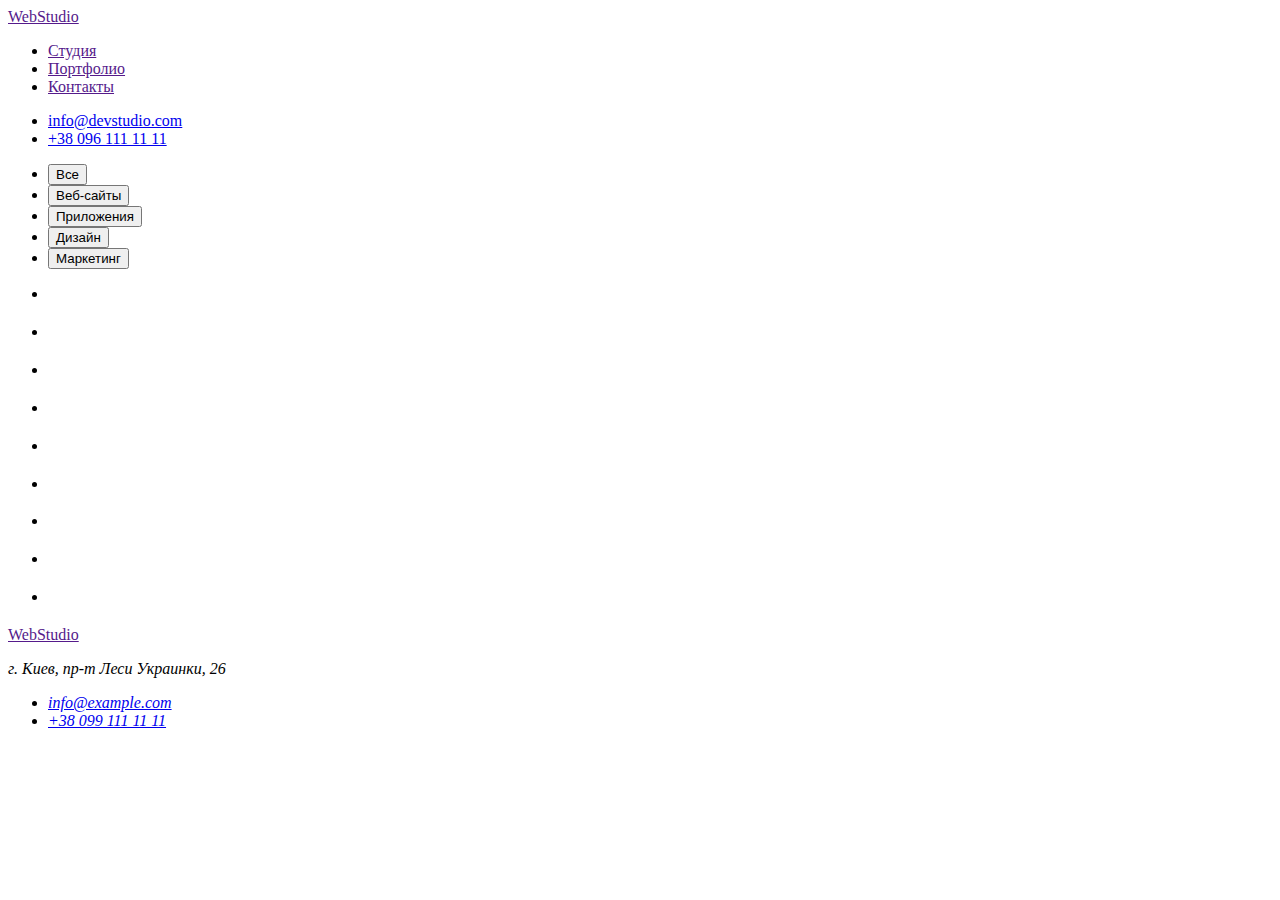
==== portfolio.html @ c5f67aaf "Create css, portfolio.html, adding classes" ====
<!DOCTYPE html>
<html lang="en">
  <head>
    <meta charset="UTF-8" />
    <meta http-equiv="X-UA-Compatible" content="IE=edge" />
    <meta name="viewport" content="width=device-width, initial-scale=1.0" />
    <title>Document</title>
    <link rel="stylesheet" href="./css/styles.css" />
  </head>
  <body>
    <!--Шапка страницы-->
    <header class="header">
      <!--Навигация-->
      <nav class="header-nav">
        <a href="" class="logo">WebStudio</a>
        <ul class="header-list">
          <li class="header-item">
            <a class="header-link" href="">Студия</a>
          </li>
          <li class="header-item">
            <a class="header-link" href="">Портфолио</a>
          </li>
          <li class="header-item">
            <a class="header-link" href="">Контакты</a>
          </li>
        </ul>
      </nav>
      <!--Контакты-->
      <ul class="contact-list">
        <li class="contact-item">
          <a class="contact-link" href="mailto:info@devstudio.com">info@devstudio.com</a>
        </li>
        <li class="contact-item">
          <a class="contact-link" href="tel:+380961111111">+38 096 111 11 11</a>
        </li>
      </ul>
    </header>
    <!-- Главный контент -->
    <main>
      <h1 hidden>Портфолио</h1>
      <section class="portfolio">
        <!-- Фильтры -->
        <ul class="filter-list">
          <li class="filter-item">
            <button class="btn" type="button">Все</button>
          </li>
          <li class="filter-item">
            <button class="btn" type="button">Веб-сайты</button>
          </li>
          <li class="filter-item">
            <button class="btn" type="button">Приложения</button>
          </li>
          <li class="filter-item">
            <button class="btn" type="button">Дизайн</button>
          </li>
          <li class="filter-item">
            <button class="btn" type="button">Маркетинг</button>
          </li>
        </ul>
        <!-- Портфолио -->
        <ul class="portfolio-list">
          <li class="portfolio-item">
            <a href="" class="portfolio-link">
              <img class="portfolio-img" src="" alt="" />
              <h2 class="portfolio-name"></h2>
              <p class="portfolio-text"></p>
            </a>
          </li>
          <li class="portfolio-item">
            <a href="" class="portfolio-link">
              <img class="portfolio-img" src="" alt="" />
              <h2 class="portfolio-name"></h2>
              <p class="portfolio-text"></p>
            </a>
          </li>
          <li class="portfolio-item">
            <a href="" class="portfolio-link">
              <img class="portfolio-img" src="" alt="" />
              <h2 class="portfolio-name"></h2>
              <p class="portfolio-text"></p
            ></a>
          </li>
          <li class="portfolio-item">
            <a href="" class="portfolio-link">
              <img class="portfolio-img" src="" alt="" />
              <h2></h2>
              <p class="portfolio-text"></p>
            </a>
          </li>
          <li class="portfolio-item">
            <a href="" class="portfolio-link">
              <img class="portfolio-img" src="" alt="" />
              <h2 class="portfolio-name"></h2>
              <p class="portfolio-text"></p>
            </a>
          </li>
          <li class="portfolio-item">
            <a href="" class="portfolio-link">
              <img class="portfolio-img" src="" alt="" />
              <h2 class="portfolio-name"></h2>
              <p class="portfolio-text"></p>
            </a>
          </li>
          <li class="portfolio-item">
            <a href="" class="portfolio-link">
              <img class="portfolio-img" src="" alt="" />
              <h2 class="portfolio-name"></h2>
              <p class="portfolio-text"></p>
            </a>
          </li>
          <li class="portfolio-item">
            <a href="" class="portfolio-link">
              <img class="portfolio-img" src="" alt="" />
              <h2 class="portfolio-name"></h2>
              <p class="portfolio-text"></p>
            </a>
          </li>
          <li class="portfolio-item">
            <a href="" class="portfolio-link">
              <img class="portfolio-img" src="" alt="" />
              <h2 class="portfolio-name"></h2>
              <p class="portfolio-text"></p>
            </a>
          </li>
        </ul>
      </section>
    </main>
    <!--Футер страницы-->
    <footer class="footer">
      <a class="logo" href="">WebStudio</a>
      <address class="address">
        <p class="main-address">г. Киев, пр-т Леси Украинки, 26</p>
        <ul class="address-list">
          <li class="address-item">
            <a class="address-link" href="mailto:info@example.com">info@example.com</a>
          </li>
          <li class="address-item">
            <a class="address-link" href="tel:+30991111111">+38 099 111 11 11</a>
          </li>
        </ul>
      </address>
    </footer>
  </body>
</html>
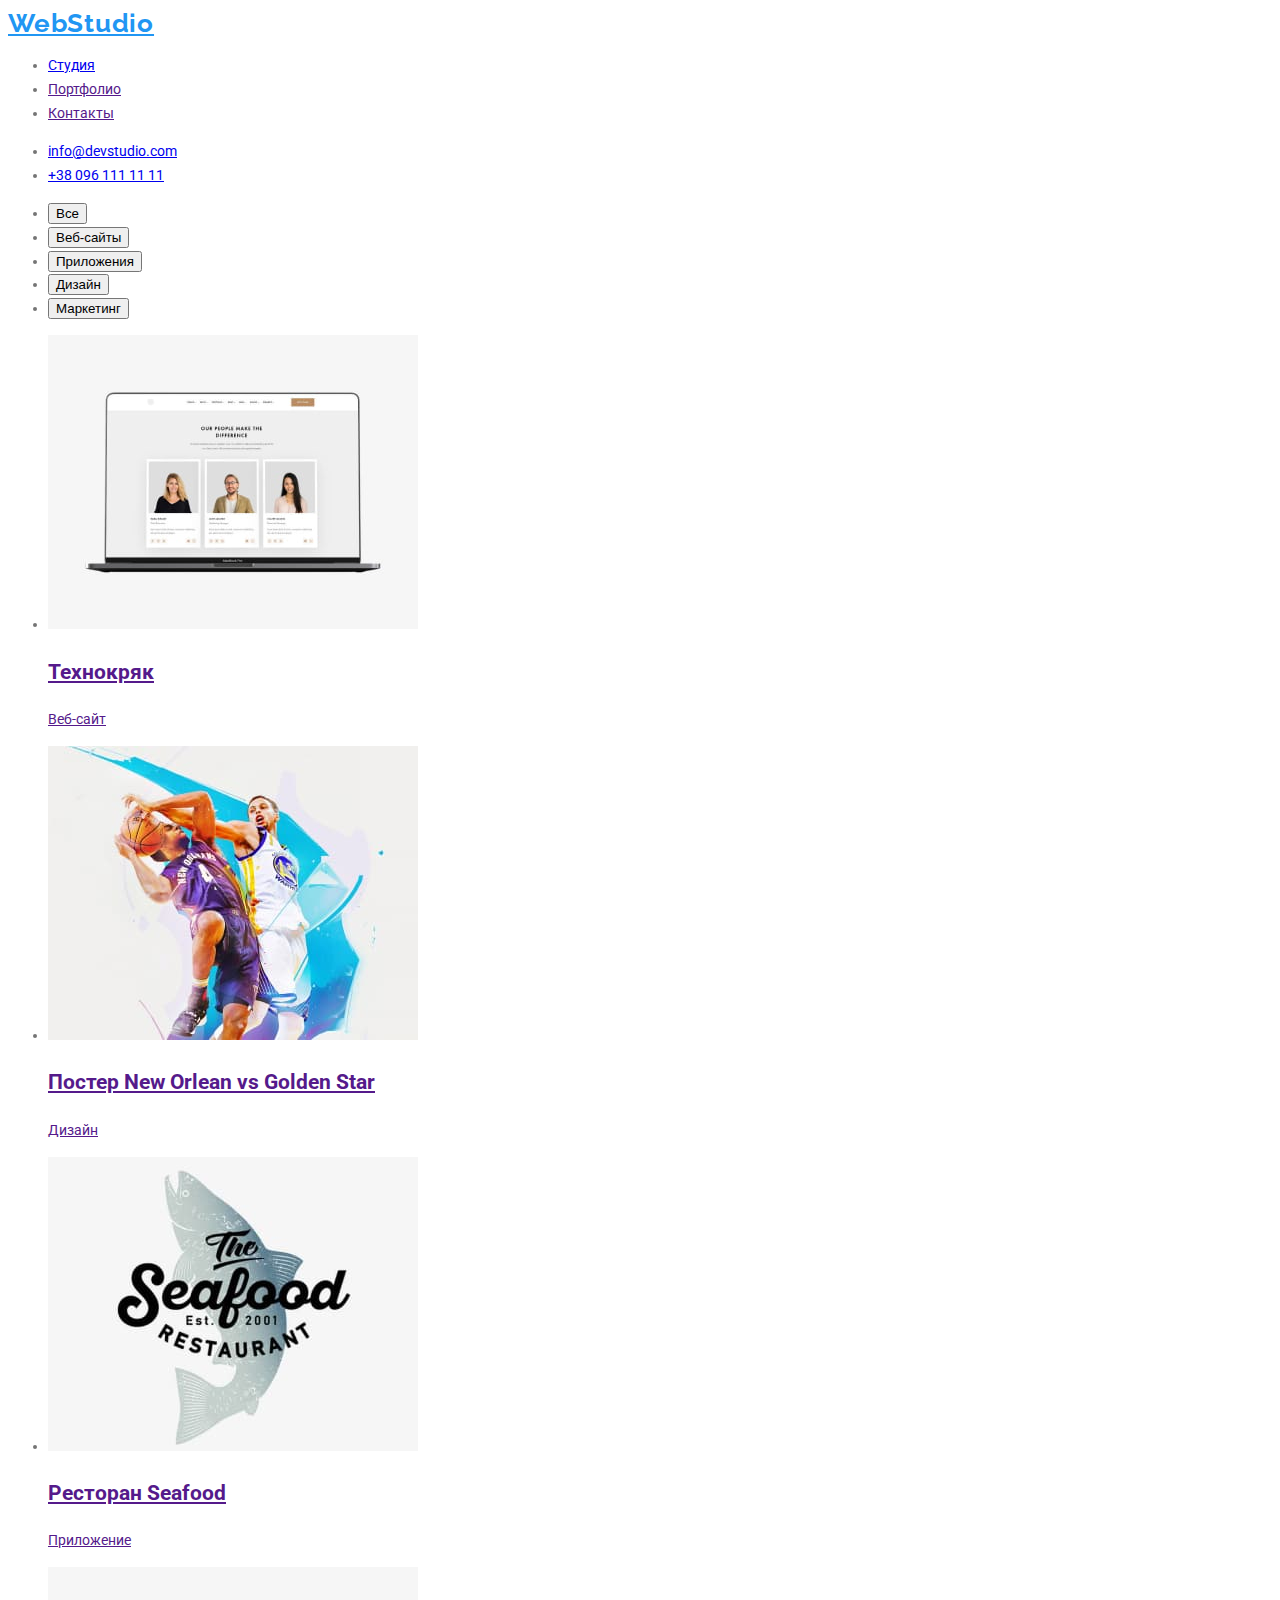
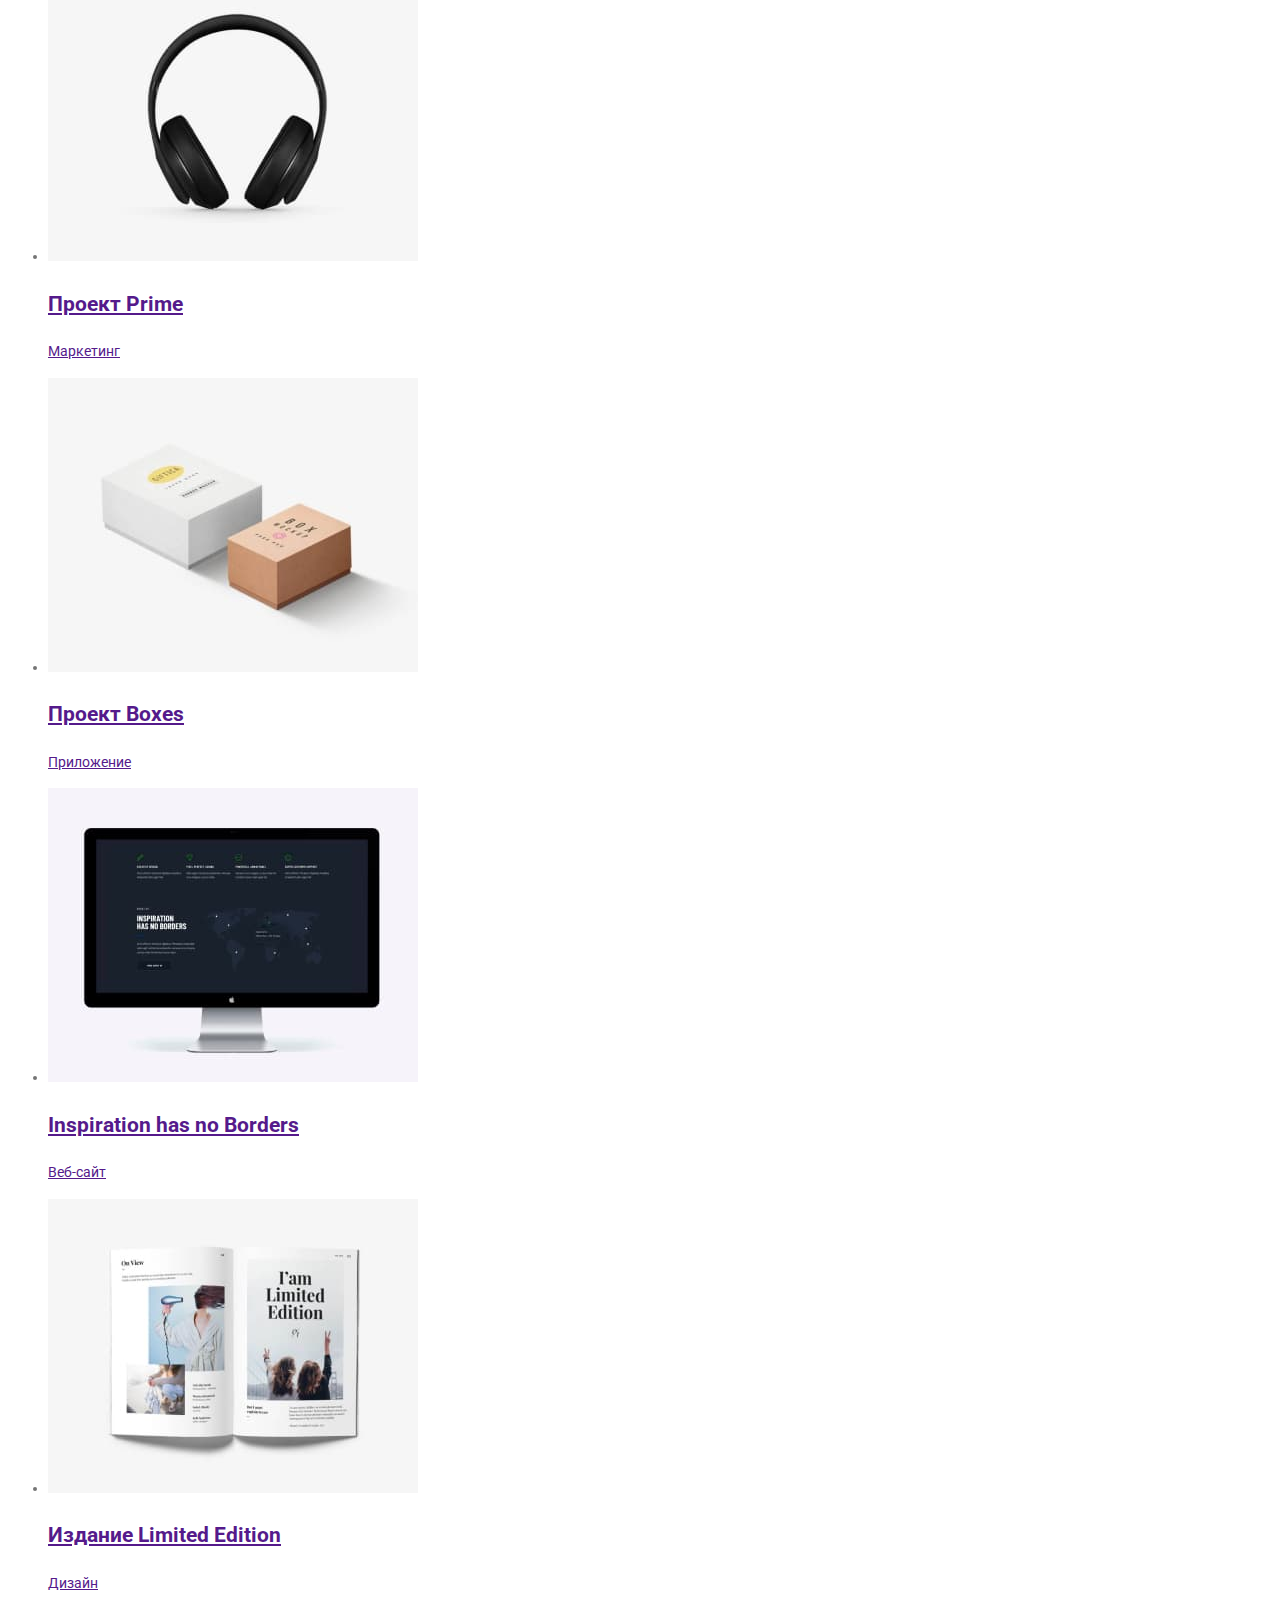
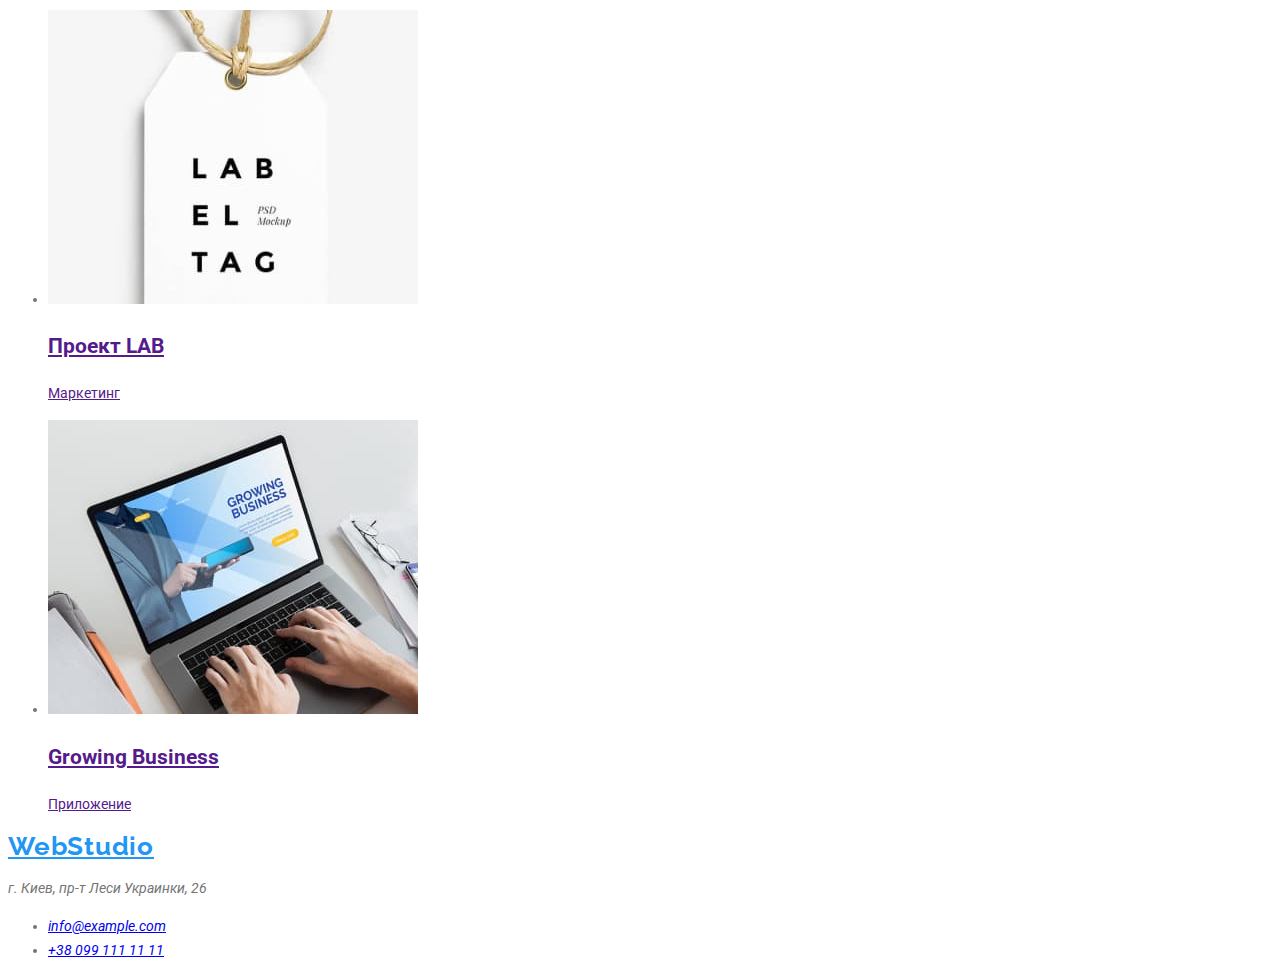
==== commit 06866fac: "Adding styles for index and portfolio" ====
--- a/portfolio.html
+++ b/portfolio.html
@@ -1,10 +1,16 @@
 <!DOCTYPE html>
-<html lang="en">
+<html lang="ru">
   <head>
     <meta charset="UTF-8" />
     <meta http-equiv="X-UA-Compatible" content="IE=edge" />
     <meta name="viewport" content="width=device-width, initial-scale=1.0" />
-    <title>Document</title>
+    <title>Portfolio</title>
+      <!-- Шрифты -->
+      <link rel="preconnect" href="https://fonts.googleapis.com">
+      <link rel="preconnect" href="https://fonts.gstatic.com" crossorigin>
+      <link href="https://fonts.googleapis.com/css2?family=Raleway:wght@700&family=Roboto:wght@400;500;700;900&display=swap"
+        rel="stylesheet">
+      <!-- Шрифты end-->
     <link rel="stylesheet" href="./css/styles.css" />
   </head>
   <body>
@@ -15,7 +21,7 @@
         <a href="" class="logo">WebStudio</a>
         <ul class="header-list">
           <li class="header-item">
-            <a class="header-link" href="">Студия</a>
+            <a class="header-link" href="./index.html">Студия</a>
           </li>
           <li class="header-item">
             <a class="header-link" href="">Портфолио</a>
@@ -61,65 +67,112 @@
         <ul class="portfolio-list">
           <li class="portfolio-item">
             <a href="" class="portfolio-link">
-              <img class="portfolio-img" src="" alt="" />
-              <h2 class="portfolio-name"></h2>
-              <p class="portfolio-text"></p>
+              <img
+                class="portfolio-img"
+                src="./images/portfolio/portfolio1.jpg"
+                alt="Ноутбук с открытой страницей сайта"
+                width="370"
+              />
+              <h2 class="portfolio-name">Технокряк</h2>
+              <p class="portfolio-text">Веб-сайт</p>
             </a>
           </li>
           <li class="portfolio-item">
             <a href="" class="portfolio-link">
-              <img class="portfolio-img" src="" alt="" />
-              <h2 class="portfolio-name"></h2>
-              <p class="portfolio-text"></p>
+              <img
+                class="portfolio-img"
+                src="./images/portfolio/portfolio2.jpg"
+                alt="Баскетболисты с мячом"
+                width="370"
+              />
+              <h2 class="portfolio-name">
+                Постер <span lang="en">New Orlean vs Golden Star</span>
+              </h2>
+              <p class="portfolio-text">Дизайн</p>
             </a>
           </li>
           <li class="portfolio-item">
             <a href="" class="portfolio-link">
-              <img class="portfolio-img" src="" alt="" />
-              <h2 class="portfolio-name"></h2>
-              <p class="portfolio-text"></p
-            ></a>
+              <img
+                class="portfolio-img"
+                src="./images/portfolio/portfolio3.jpg"
+                alt="Логотип рыбного ресторана"
+                width="370"
+              />
+              <h2 class="portfolio-name">Ресторан <span lang="en">Seafood</span></h2>
+              <p class="portfolio-text">Приложение</p>
+              </a>
           </li>
           <li class="portfolio-item">
             <a href="" class="portfolio-link">
-              <img class="portfolio-img" src="" alt="" />
-              <h2></h2>
-              <p class="portfolio-text"></p>
+              <img
+                class="portfolio-img"
+                src="./images/portfolio/portfolio4.jpg"
+                alt="Наушники"
+                width="370"
+              />
+              <h2 class="portfolio-name">Проект <span lang="en">Prime</span></h2>
+              <p class="portfolio-text">Маркетинг</p>
             </a>
           </li>
           <li class="portfolio-item">
             <a href="" class="portfolio-link">
-              <img class="portfolio-img" src="" alt="" />
-              <h2 class="portfolio-name"></h2>
-              <p class="portfolio-text"></p>
+              <img
+                class="portfolio-img"
+                src="./images/portfolio/portfolio5.jpg"
+                alt="Две коробки"
+                width="370"
+              />
+              <h2 class="portfolio-name">Проект <span lang="en">Boxes</span></h2>
+              <p class="portfolio-text">Приложение</p>
             </a>
           </li>
           <li class="portfolio-item">
             <a href="" class="portfolio-link">
-              <img class="portfolio-img" src="" alt="" />
-              <h2 class="portfolio-name"></h2>
-              <p class="portfolio-text"></p>
+              <img
+                class="portfolio-img"
+                src="./images/portfolio/portfolio6.jpg"
+                alt="Монитор компьютера"
+                width="370"
+              />
+              <h2 class="portfolio-name" lang="en">Inspiration has no Borders</h2>
+              <p class="portfolio-text">Веб-сайт</p>
             </a>
           </li>
           <li class="portfolio-item">
             <a href="" class="portfolio-link">
-              <img class="portfolio-img" src="" alt="" />
-              <h2 class="portfolio-name"></h2>
-              <p class="portfolio-text"></p>
+              <img
+                class="portfolio-img"
+                src="./images/portfolio/portfolio7.jpg"
+                alt="Книга"
+                width="370"
+              />
+              <h2 class="portfolio-name">Издание <span lang="en">Limited Edition</span></h2>
+              <p class="portfolio-text">Дизайн</p>
             </a>
           </li>
           <li class="portfolio-item">
             <a href="" class="portfolio-link">
-              <img class="portfolio-img" src="" alt="" />
-              <h2 class="portfolio-name"></h2>
-              <p class="portfolio-text"></p>
+              <img
+                class="portfolio-img"
+                src="./images/portfolio/portfolio8.jpg"
+                alt="Бирка"
+                width="370"
+              />
+              <h2 class="portfolio-name">Проект <span lang="en">LAB</span></h2>
+              <p class="portfolio-text">Маркетинг</p>
             </a>
           </li>
           <li class="portfolio-item">
             <a href="" class="portfolio-link">
-              <img class="portfolio-img" src="" alt="" />
-              <h2 class="portfolio-name"></h2>
-              <p class="portfolio-text"></p>
+              <img
+                class="portfolio-img"
+                src="./images/portfolio/portfolio9.jpg"
+                alt="Человек за ноутбуком"
+                width="370"
+              />
+              <h2 class="portfolio-name" lang="en">Growing Business</h2>
+              <p class="portfolio-text">Приложение</p>
             </a>
           </li>
         </ul>
--- a/css/styles.css
+++ b/css/styles.css
@@ -0,0 +1,44 @@
+:root {
+  /* Шрифты */
+  --main-font: 'Roboto', sans-serif;
+  --second-font: 'Raleway', sans-serif;
+
+  /* Цвета текста */
+  --accent-color: #2196F3
+  
+
+  /* Цвета фонов */
+
+  /* Другое */
+}
+body {
+  font-family: var(--main-font);
+  font-size: 14px;
+  line-height: 1.71;
+  color: #757575;
+}
+
+/* Сброс оформления стилей */
+.list {
+  list-style: none;
+}
+.link {
+  text-decoration: none;
+}
+
+/* Logo */
+.logo {
+  font-family: var(--second-font);
+  font-weight: 700;
+  font-size: 26px;
+  line-height: 1.19;
+  letter-spacing: 0.03em;
+  color: var(--accent-color);
+}
+.dark-logo {
+  color: #000000;
+}
+.light-logo {
+    color: #ffffff;
+}
+
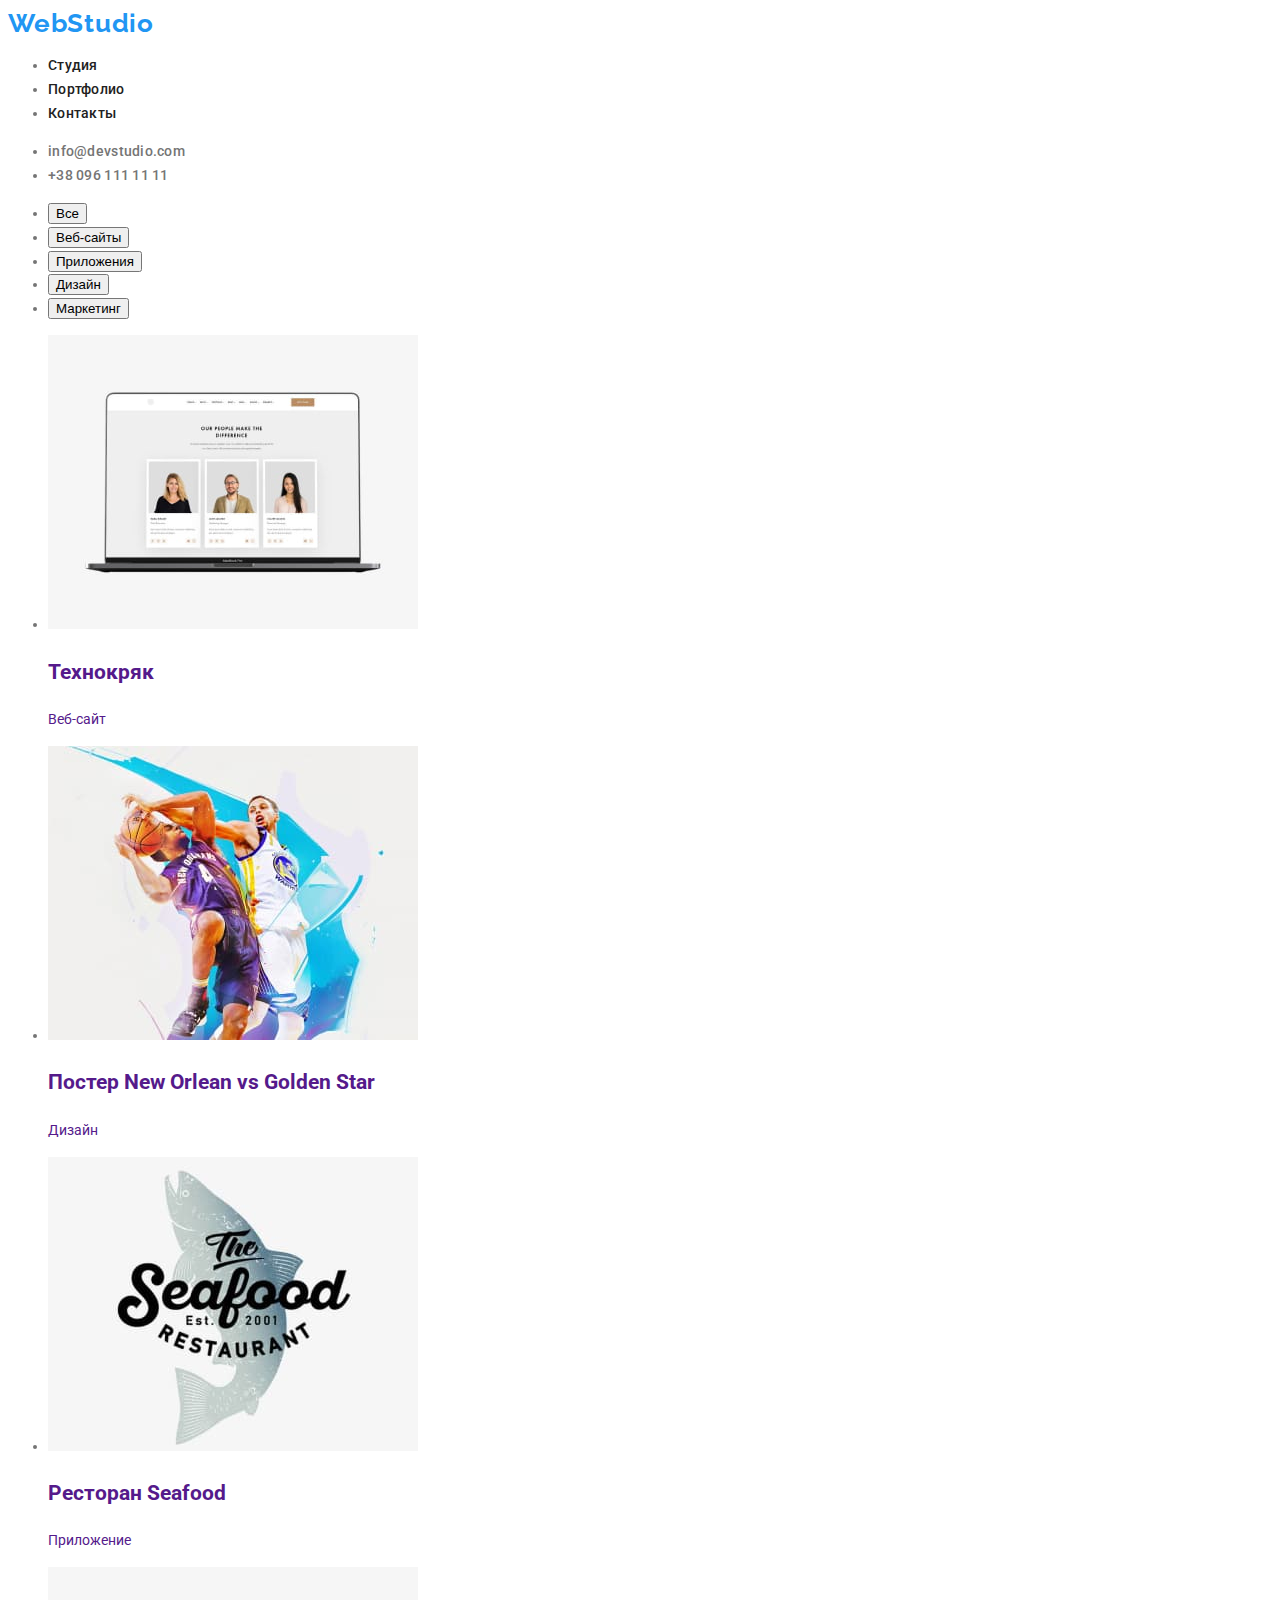
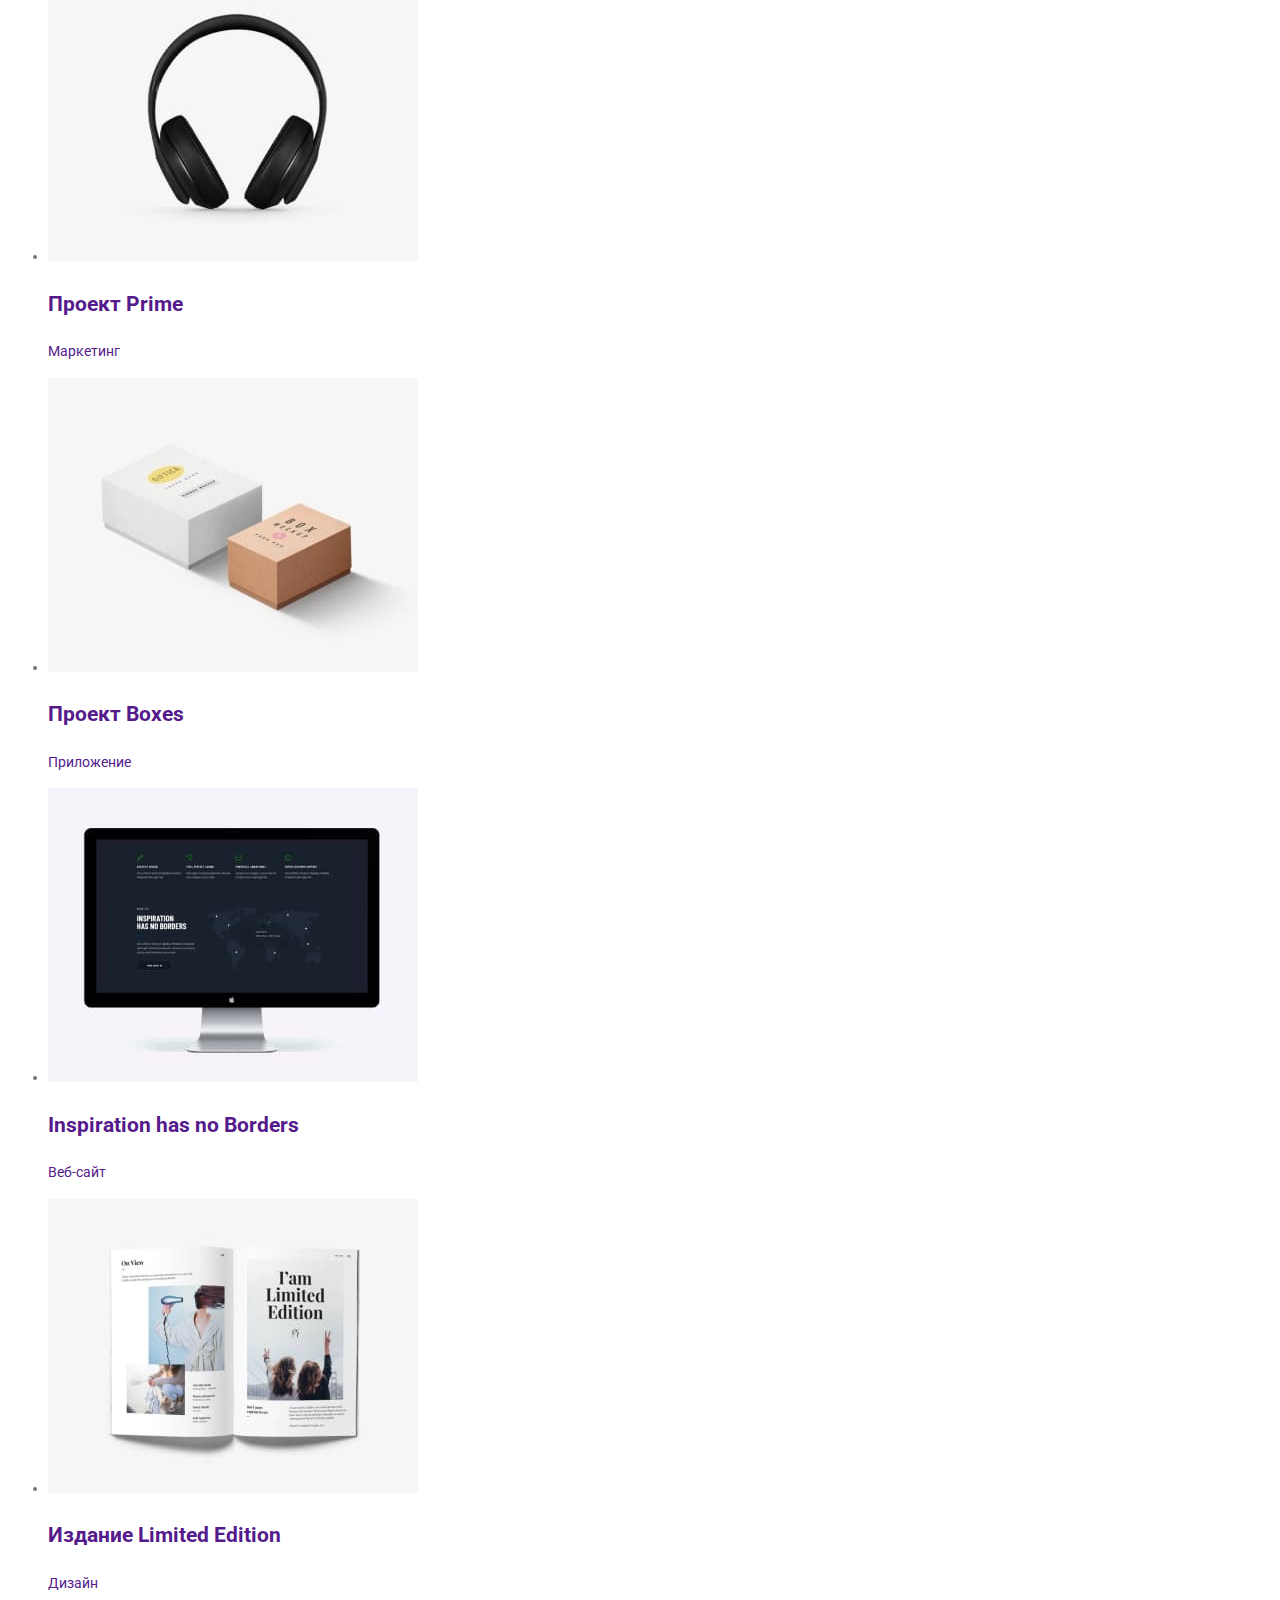
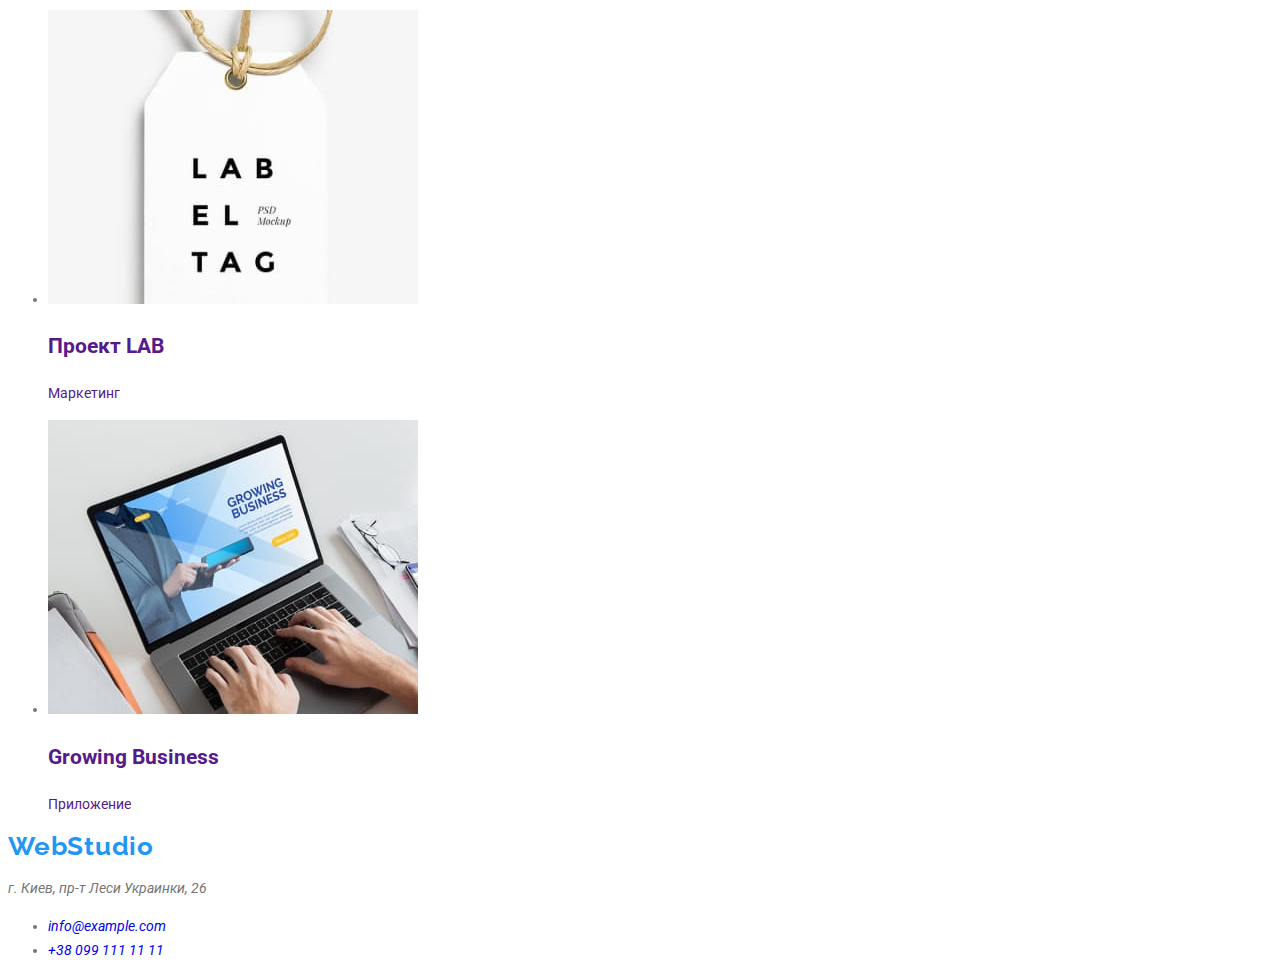
==== commit 80c272db: "Adding styles" ====
--- a/portfolio.html
+++ b/portfolio.html
@@ -18,26 +18,26 @@
     <header class="header">
       <!--Навигация-->
       <nav class="header-nav">
-        <a href="" class="logo">WebStudio</a>
+        <a href="" class="logo link">WebStudio</a>
         <ul class="header-list">
           <li class="header-item">
-            <a class="header-link" href="./index.html">Студия</a>
+            <a class="header-link link" href="./index.html">Студия</a>
           </li>
           <li class="header-item">
-            <a class="header-link" href="">Портфолио</a>
+            <a class="header-link link" href="">Портфолио</a>
           </li>
           <li class="header-item">
-            <a class="header-link" href="">Контакты</a>
+            <a class="header-link link" href="">Контакты</a>
           </li>
         </ul>
       </nav>
       <!--Контакты-->
       <ul class="contact-list">
         <li class="contact-item">
-          <a class="contact-link" href="mailto:info@devstudio.com">info@devstudio.com</a>
+          <a class="contact-link link" href="mailto:info@devstudio.com">info@devstudio.com</a>
         </li>
         <li class="contact-item">
-          <a class="contact-link" href="tel:+380961111111">+38 096 111 11 11</a>
+          <a class="contact-link link" href="tel:+380961111111">+38 096 111 11 11</a>
         </li>
       </ul>
     </header>
@@ -66,7 +66,7 @@
         <!-- Портфолио -->
         <ul class="portfolio-list">
           <li class="portfolio-item">
-            <a href="" class="portfolio-link">
+            <a href="" class="portfolio-link link">
               <img
                 class="portfolio-img"
                 src="./images/portfolio/portfolio1.jpg"
@@ -78,7 +78,7 @@
             </a>
           </li>
           <li class="portfolio-item">
-            <a href="" class="portfolio-link">
+            <a href="" class="portfolio-link link">
               <img
                 class="portfolio-img"
                 src="./images/portfolio/portfolio2.jpg"
@@ -92,7 +92,7 @@
             </a>
           </li>
           <li class="portfolio-item">
-            <a href="" class="portfolio-link">
+            <a href="" class="portfolio-link link">
               <img
                 class="portfolio-img"
                 src="./images/portfolio/portfolio3.jpg"
@@ -104,7 +104,7 @@
               </a>
           </li>
           <li class="portfolio-item">
-            <a href="" class="portfolio-link">
+            <a href="" class="portfolio-link link">
               <img
                 class="portfolio-img"
                 src="./images/portfolio/portfolio4.jpg"
@@ -116,7 +116,7 @@
             </a>
           </li>
           <li class="portfolio-item">
-            <a href="" class="portfolio-link">
+            <a href="" class="portfolio-link link">
               <img
                 class="portfolio-img"
                 src="./images/portfolio/portfolio5.jpg"
@@ -128,7 +128,7 @@
             </a>
           </li>
           <li class="portfolio-item">
-            <a href="" class="portfolio-link">
+            <a href="" class="portfolio-link link">
               <img
                 class="portfolio-img"
                 src="./images/portfolio/portfolio6.jpg"
@@ -140,7 +140,7 @@
             </a>
           </li>
           <li class="portfolio-item">
-            <a href="" class="portfolio-link">
+            <a href="" class="portfolio-link link">
               <img
                 class="portfolio-img"
                 src="./images/portfolio/portfolio7.jpg"
@@ -152,7 +152,7 @@
             </a>
           </li>
           <li class="portfolio-item">
-            <a href="" class="portfolio-link">
+            <a href="" class="portfolio-link link">
               <img
                 class="portfolio-img"
                 src="./images/portfolio/portfolio8.jpg"
@@ -164,7 +164,7 @@
             </a>
           </li>
           <li class="portfolio-item">
-            <a href="" class="portfolio-link">
+            <a href="" class="portfolio-link link">
               <img
                 class="portfolio-img"
                 src="./images/portfolio/portfolio9.jpg"
@@ -180,15 +180,15 @@
     </main>
     <!--Футер страницы-->
     <footer class="footer">
-      <a class="logo" href="">WebStudio</a>
+      <a class="logo link" href="">WebStudio</a>
       <address class="address">
         <p class="main-address">г. Киев, пр-т Леси Украинки, 26</p>
         <ul class="address-list">
           <li class="address-item">
-            <a class="address-link" href="mailto:info@example.com">info@example.com</a>
+            <a class="address-link link" href="mailto:info@example.com">info@example.com</a>
           </li>
           <li class="address-item">
-            <a class="address-link" href="tel:+30991111111">+38 099 111 11 11</a>
+            <a class="address-link link" href="tel:+30991111111">+38 099 111 11 11</a>
           </li>
         </ul>
       </address>
--- a/css/styles.css
+++ b/css/styles.css
@@ -4,18 +4,25 @@
   --second-font: 'Raleway', sans-serif;
 
   /* Цвета текста */
-  --accent-color: #2196F3
+  --main-txt-cl: #757575;
+  --accent-cl: #2196F3;
+  --title-cl:#212121;
   
 
   /* Цвета фонов */
+  --main-bcg-cl: #ffffff;
+  --hero-bcg-cl: #2F303A;
+  
+  /* Другое */
 
-  /* Другое */
+
 }
 body {
   font-family: var(--main-font);
   font-size: 14px;
   line-height: 1.71;
-  color: #757575;
+  color: var(--main-txt-cl);
+  background-color: var(--main-bcg-cl);
 }
 
 /* Сброс оформления стилей */
@@ -33,7 +40,7 @@
   font-size: 26px;
   line-height: 1.19;
   letter-spacing: 0.03em;
-  color: var(--accent-color);
+  color: var(--accent-cl);
 }
 .dark-logo {
   color: #000000;
@@ -42,3 +49,29 @@
     color: #ffffff;
 }
 
+/* Header */
+
+.header-link {
+    font-weight: 500;
+    font-size: 14px;
+    line-height: 1.14;
+    letter-spacing: 0.02em;
+    color: var(--title-cl)
+}
+.header-link:hover,
+.header-link:focus {
+  color: var(--accent-cl) ;
+}
+.current {
+  color: var(--accent-cl);
+}
+.contact-link {
+    font-weight: 500;
+    font-size: 14px;
+    line-height: 1.14;
+    letter-spacing: 0.02em;
+  
+    color: var(--main-txt-cl);
+}
+
+/* контакты в навигации - ховер и фокус!! */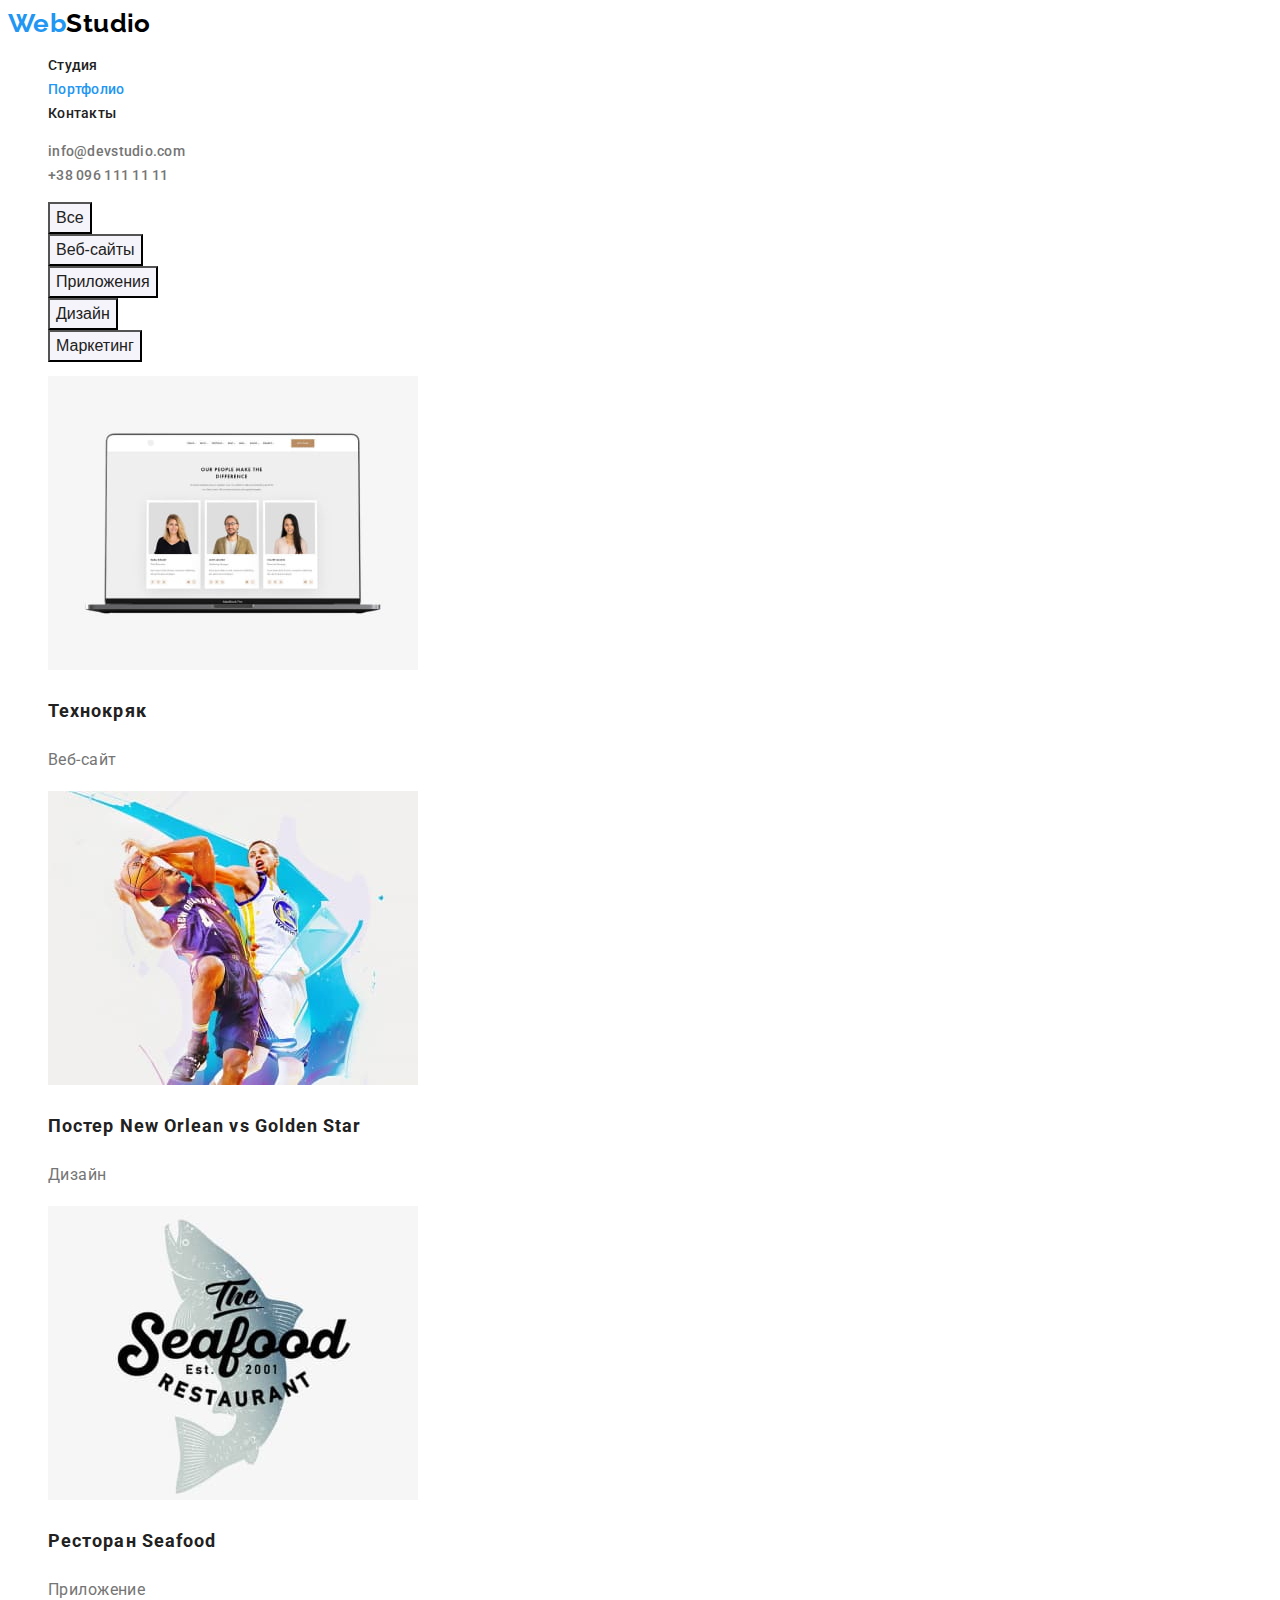
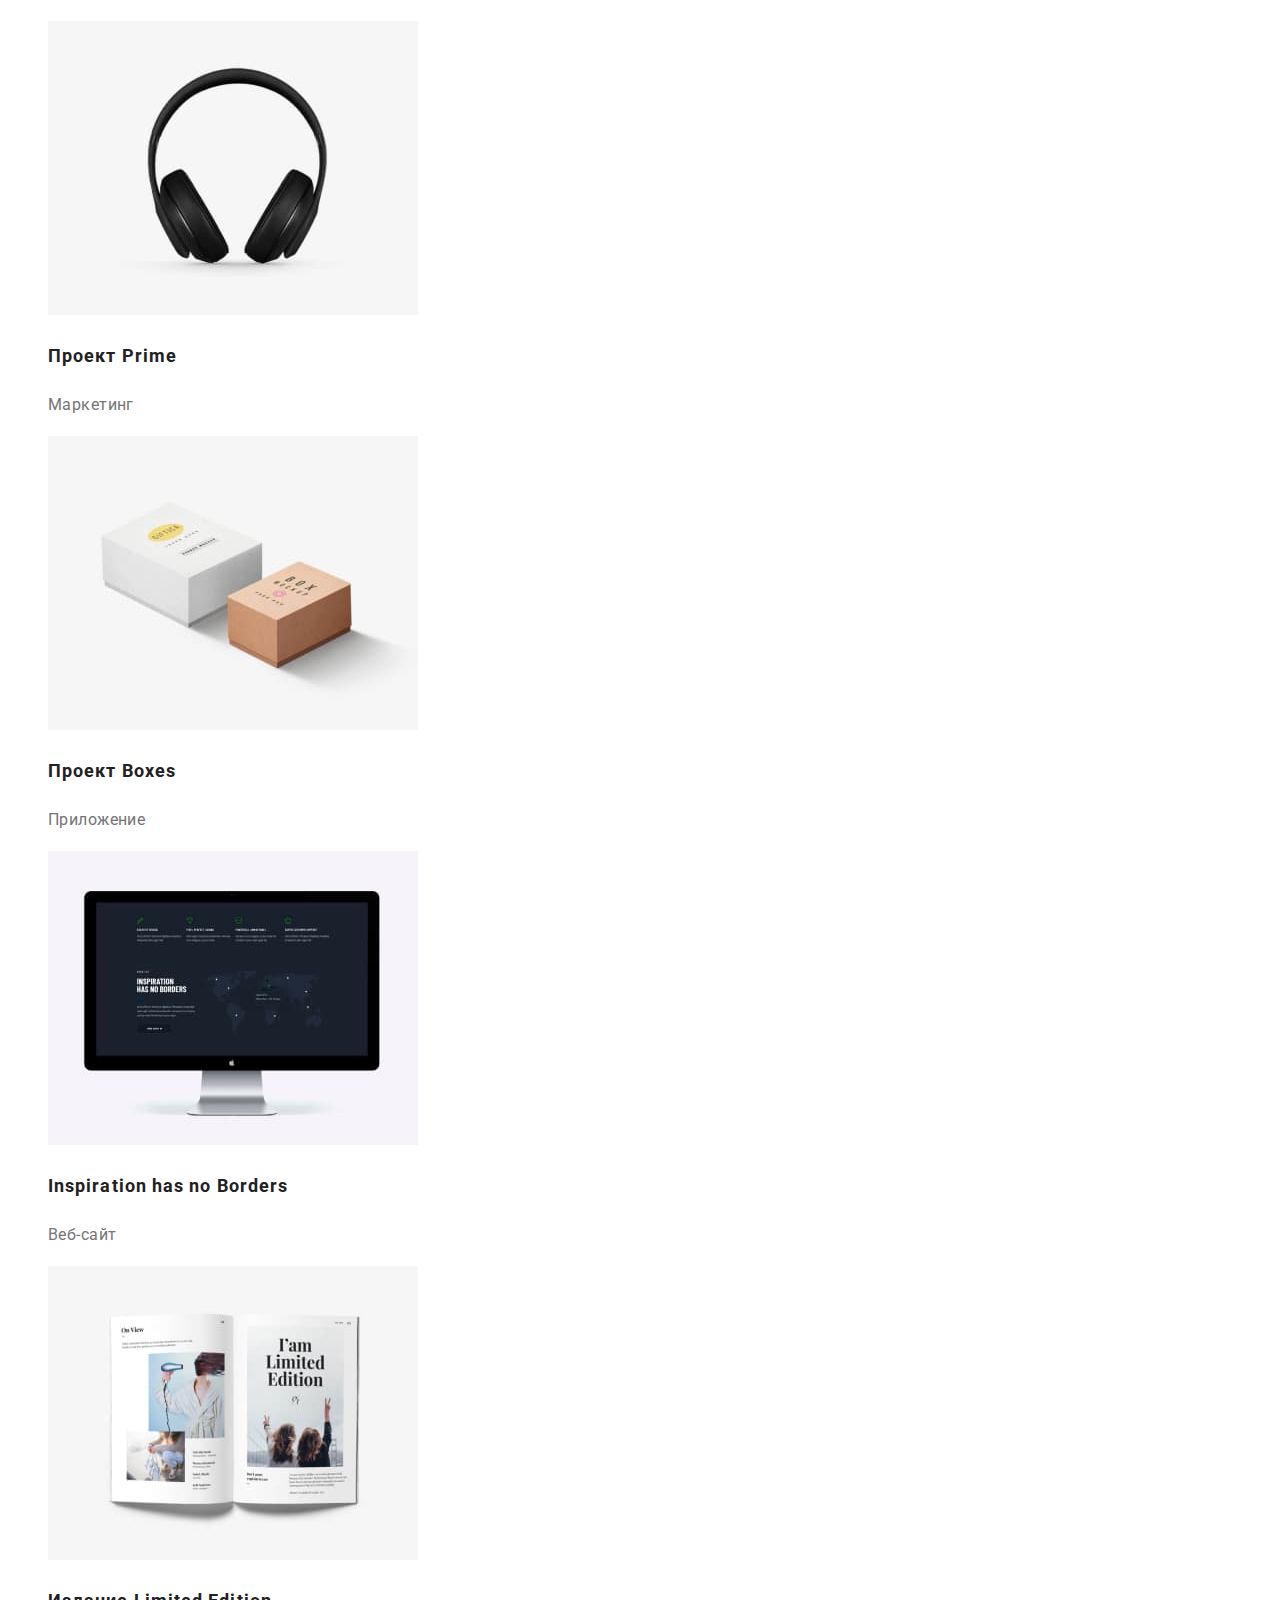
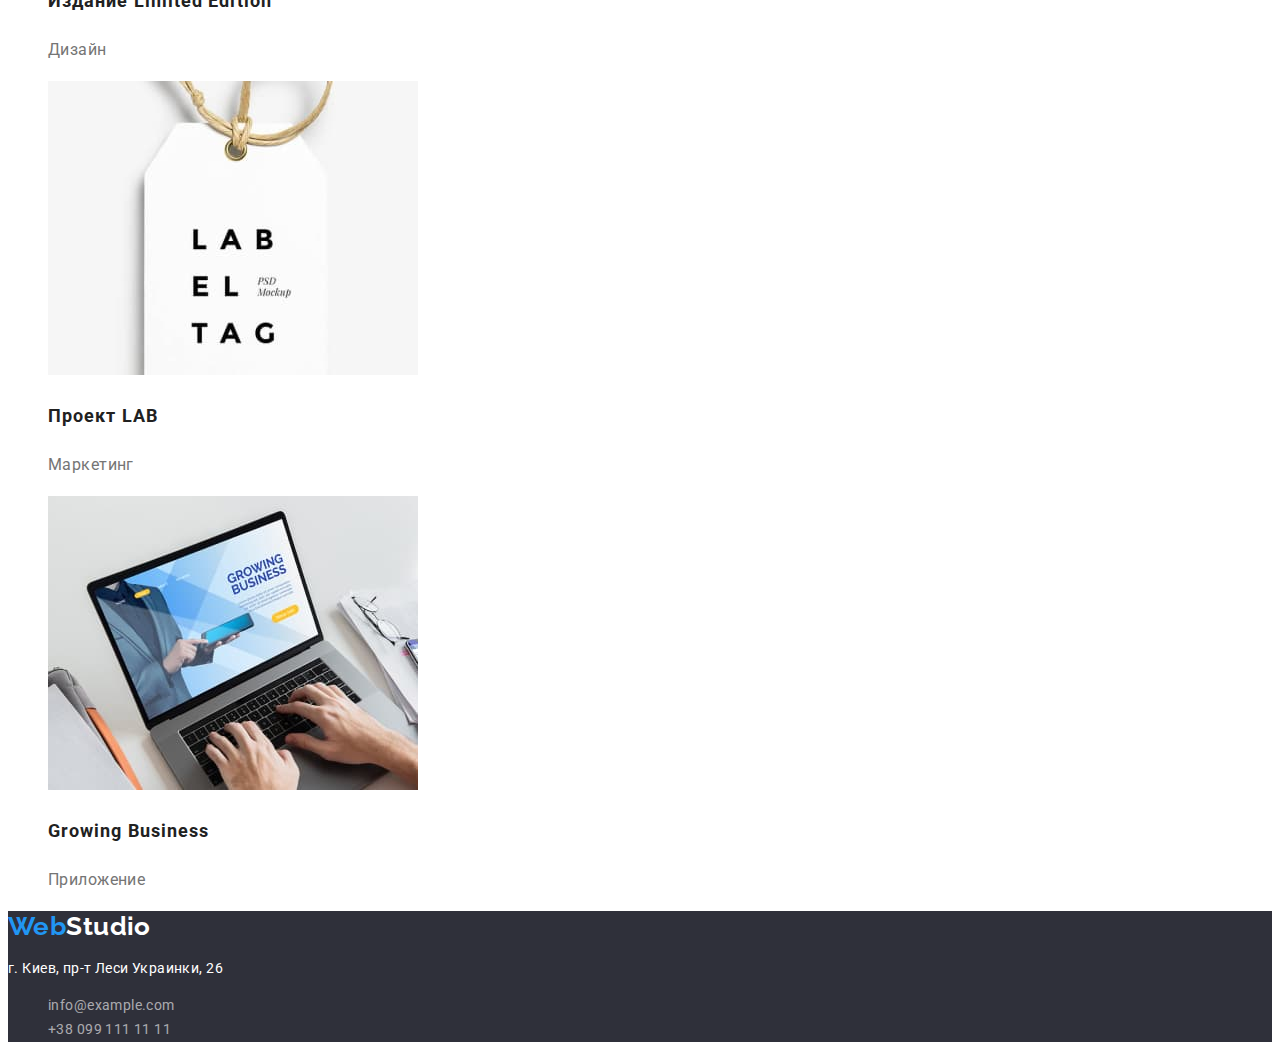
==== commit f009420a: "Adding styles" ====
--- a/portfolio.html
+++ b/portfolio.html
@@ -18,13 +18,13 @@
     <header class="header">
       <!--Навигация-->
       <nav class="header-nav">
-        <a href="" class="logo link">WebStudio</a>
-        <ul class="header-list">
+        <a href="" class="logo link">Web<spa class="dark-logo">Studio</span></a>
+        <ul class="header-list list">
           <li class="header-item">
             <a class="header-link link" href="./index.html">Студия</a>
           </li>
           <li class="header-item">
-            <a class="header-link link" href="">Портфолио</a>
+            <a class="header-link link current" href="./portfolio.html">Портфолио</a>
           </li>
           <li class="header-item">
             <a class="header-link link" href="">Контакты</a>
@@ -32,7 +32,7 @@
         </ul>
       </nav>
       <!--Контакты-->
-      <ul class="contact-list">
+      <ul class="contact-list list">
         <li class="contact-item">
           <a class="contact-link link" href="mailto:info@devstudio.com">info@devstudio.com</a>
         </li>
@@ -46,25 +46,25 @@
       <h1 hidden>Портфолио</h1>
       <section class="portfolio">
         <!-- Фильтры -->
-        <ul class="filter-list">
+        <ul class="filter-list list">
           <li class="filter-item">
-            <button class="btn" type="button">Все</button>
+            <button class="filter-btn" type="button">Все</button>
           </li>
           <li class="filter-item">
-            <button class="btn" type="button">Веб-сайты</button>
+            <button class="filter-btn" type="button">Веб-сайты</button>
           </li>
           <li class="filter-item">
-            <button class="btn" type="button">Приложения</button>
+            <button class="filter-btn" type="button">Приложения</button>
           </li>
           <li class="filter-item">
-            <button class="btn" type="button">Дизайн</button>
+            <button class="filter-btn" type="button">Дизайн</button>
           </li>
           <li class="filter-item">
-            <button class="btn" type="button">Маркетинг</button>
+            <button class="filter-btn" type="button">Маркетинг</button>
           </li>
         </ul>
         <!-- Портфолио -->
-        <ul class="portfolio-list">
+        <ul class="portfolio-list list">
           <li class="portfolio-item">
             <a href="" class="portfolio-link link">
               <img
@@ -180,10 +180,10 @@
     </main>
     <!--Футер страницы-->
     <footer class="footer">
-      <a class="logo link" href="">WebStudio</a>
+      <a class="logo link" href="">Web<span class="light-logo">Studio</span></a>
       <address class="address">
         <p class="main-address">г. Киев, пр-т Леси Украинки, 26</p>
-        <ul class="address-list">
+        <ul class="address-list list">
           <li class="address-item">
             <a class="address-link link" href="mailto:info@example.com">info@example.com</a>
           </li>
--- a/css/styles.css
+++ b/css/styles.css
@@ -5,17 +5,14 @@
 
   /* Цвета текста */
   --main-txt-cl: #757575;
-  --accent-cl: #2196F3;
-  --title-cl:#212121;
-  
+  --accent-cl: #2196f3;
+  --title-cl: #212121;
 
   /* Цвета фонов */
   --main-bcg-cl: #ffffff;
-  --hero-bcg-cl: #2F303A;
-  
+  --hero-bcg-cl: #2f303a;
+
   /* Другое */
-
-
 }
 body {
   font-family: var(--main-font);
@@ -23,6 +20,7 @@
   line-height: 1.71;
   color: var(--main-txt-cl);
   background-color: var(--main-bcg-cl);
+  letter-spacing: 0.03em;
 }
 
 /* Сброс оформления стилей */
@@ -39,39 +37,137 @@
   font-weight: 700;
   font-size: 26px;
   line-height: 1.19;
-  letter-spacing: 0.03em;
   color: var(--accent-cl);
 }
 .dark-logo {
   color: #000000;
 }
 .light-logo {
-    color: #ffffff;
+  color: #ffffff;
 }
 
 /* Header */
 
 .header-link {
-    font-weight: 500;
-    font-size: 14px;
-    line-height: 1.14;
-    letter-spacing: 0.02em;
-    color: var(--title-cl)
+  font-weight: 500;
+  font-size: 14px;
+  line-height: 1.14;
+  letter-spacing: 0.02em;
+  color: var(--title-cl);
 }
 .header-link:hover,
-.header-link:focus {
-  color: var(--accent-cl) ;
-}
+.header-link:focus,
+.contact-link:hover,
+.contact-link:focus,
+.address-link:hover,
+.address-link:focus,
 .current {
   color: var(--accent-cl);
 }
 .contact-link {
-    font-weight: 500;
-    font-size: 14px;
-    line-height: 1.14;
-    letter-spacing: 0.02em;
-  
-    color: var(--main-txt-cl);
+  font-weight: 500;
+  font-size: 14px;
+  line-height: 1.14;
+  letter-spacing: 0.02em;
+  color: var(--main-txt-cl);
+}
+/* -----------------------Main Page Styles--------------------- */
+/* Hero section */
+.hero {
+  background-color: var(--hero-bcg-cl);
+}
+.hero-title {
+  font-weight: 900;
+  font-size: 44px;
+  line-height: 1.36;
+  letter-spacing: 0.06em;
+  text-transform: uppercase;
+  color: #ffffff;
+}
+.hero-btn {
+  font-weight: 700;
+  font-size: 16px;
+  line-height: 1.88;
+  letter-spacing: 0.06em;
+  color: #ffffff;
+  background-color: var(--accent-cl);
+}
+.hero-btn:hover,
+.hero-btn:focus {
+  background-color: var(--accent-cl);
+  cursor: pointer;
+}
+/* Features */
+.features-name {
+  font-weight: 700;
+  font-size: 14px;
+  line-height: 1.14;
+  text-transform: uppercase;
+  color: var(--title-cl);
 }
 
-/* контакты в навигации - ховер и фокус!! */+/* Work + Team */
+.work-title,
+.team-title {
+  font-weight: 700;
+  font-size: 36px;
+  line-height: 1.17;
+  color: var(--title-cl);
+}
+
+/* Team */
+.team {
+  background-color: #f5f4fa;
+}
+.team-name {
+  font-weight: 500;
+  font-size: 16px;
+  line-height: 1.19;
+  color: var(--title-cl);
+}
+.team-txt {
+  font-size: 16px;
+  line-height: 1.19;
+}
+/* Footer */
+.footer {
+  background-color: #2f303a;
+}
+.main-address {
+  font-style: normal;
+  color: #ffffff;
+}
+.address-link {
+  font-style: normal;
+  color: rgba(255, 255, 255, 0.6);
+}
+
+/* ----------------------Portfolio styles---------------------- */
+/* Filters btn */
+.filter-btn {
+  background-color: #f5f4fa;
+  font-weight: 500;
+  font-size: 16px;
+  line-height: 1.63;
+  color: var(--title-cl);
+}
+.filter-btn:hover,
+.filter-btn:focus {
+  background-color: var(--accent-cl);
+  color: #ffffff;
+  cursor: pointer;
+}
+/* Portfolio list */
+.portfolio-name {
+  font-weight: 700;
+  font-size: 18px;
+  line-height: 2;
+  letter-spacing: 0.06em;
+  color: var(--title-cl);
+}
+.portfolio-text {
+  font-weight: 400;
+  font-size: 16px;
+  line-height: 1.88;
+  color: var(--main-txt-cl);
+}
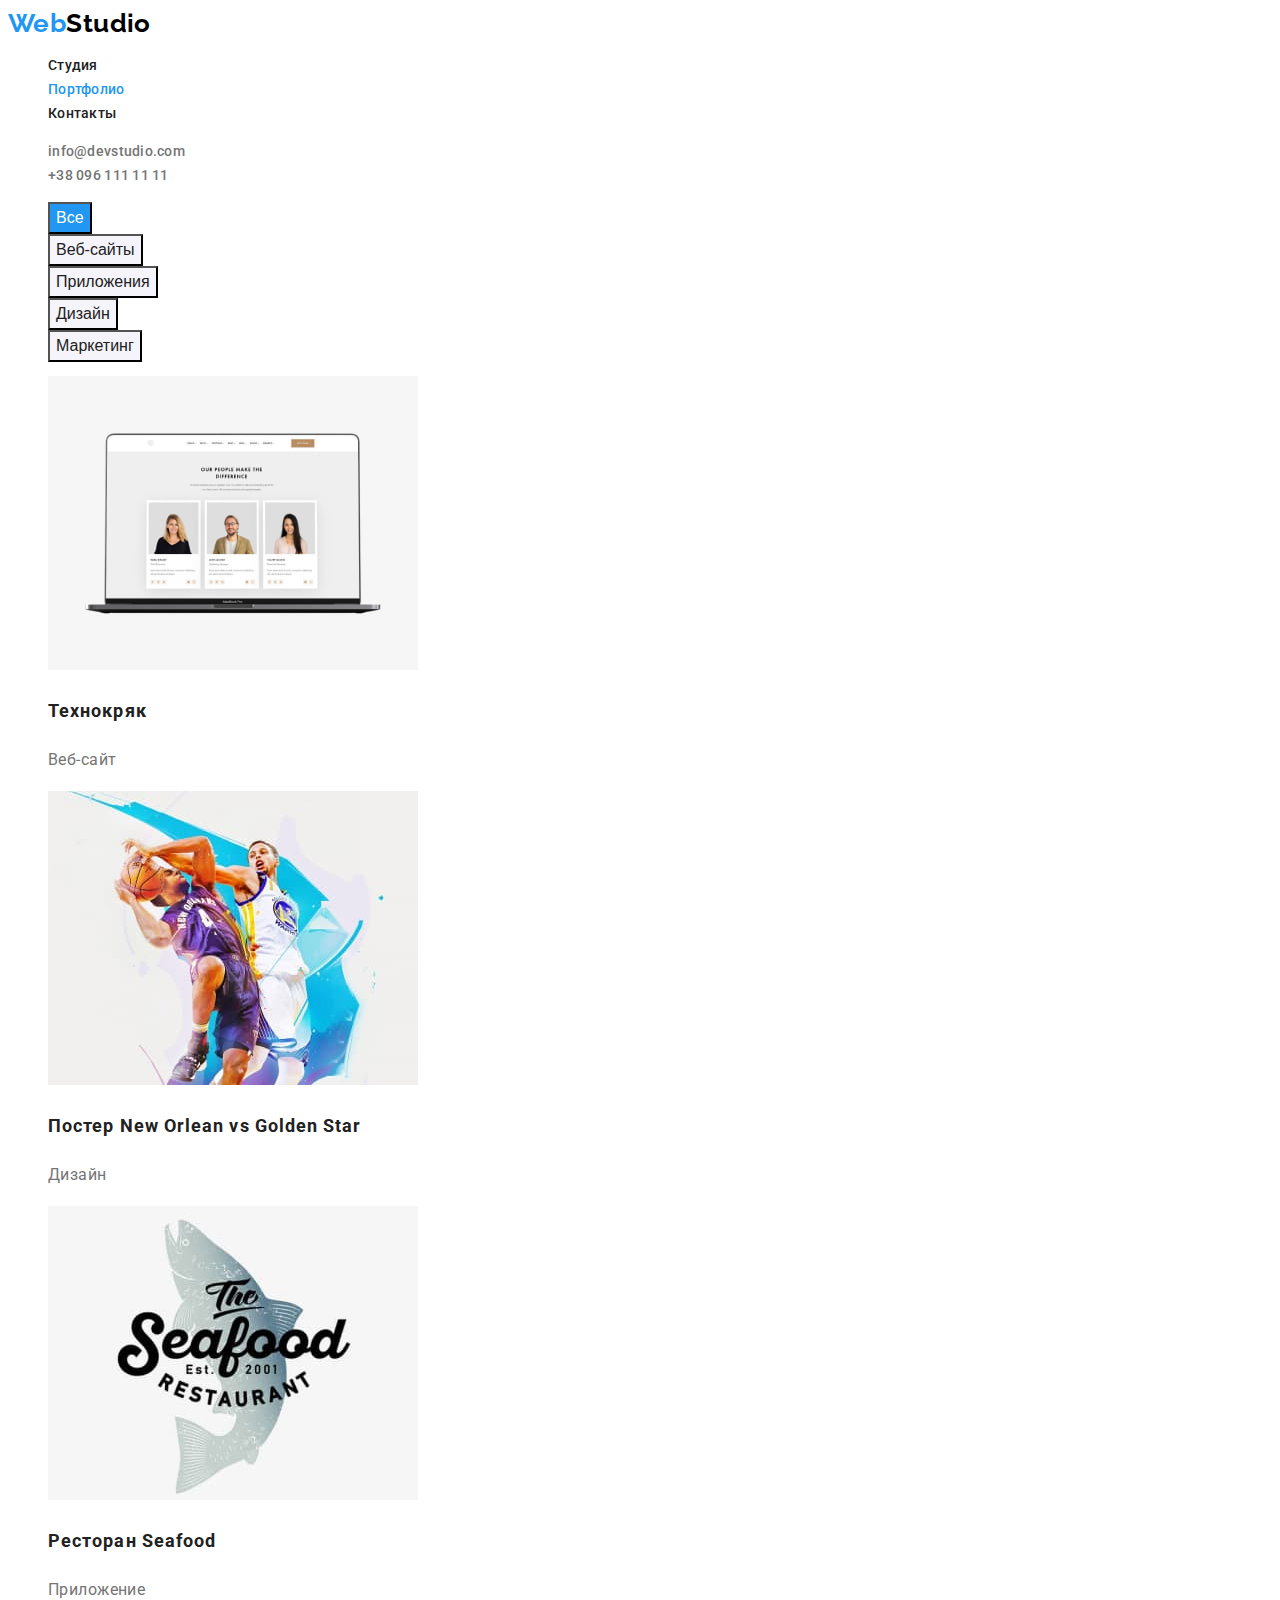
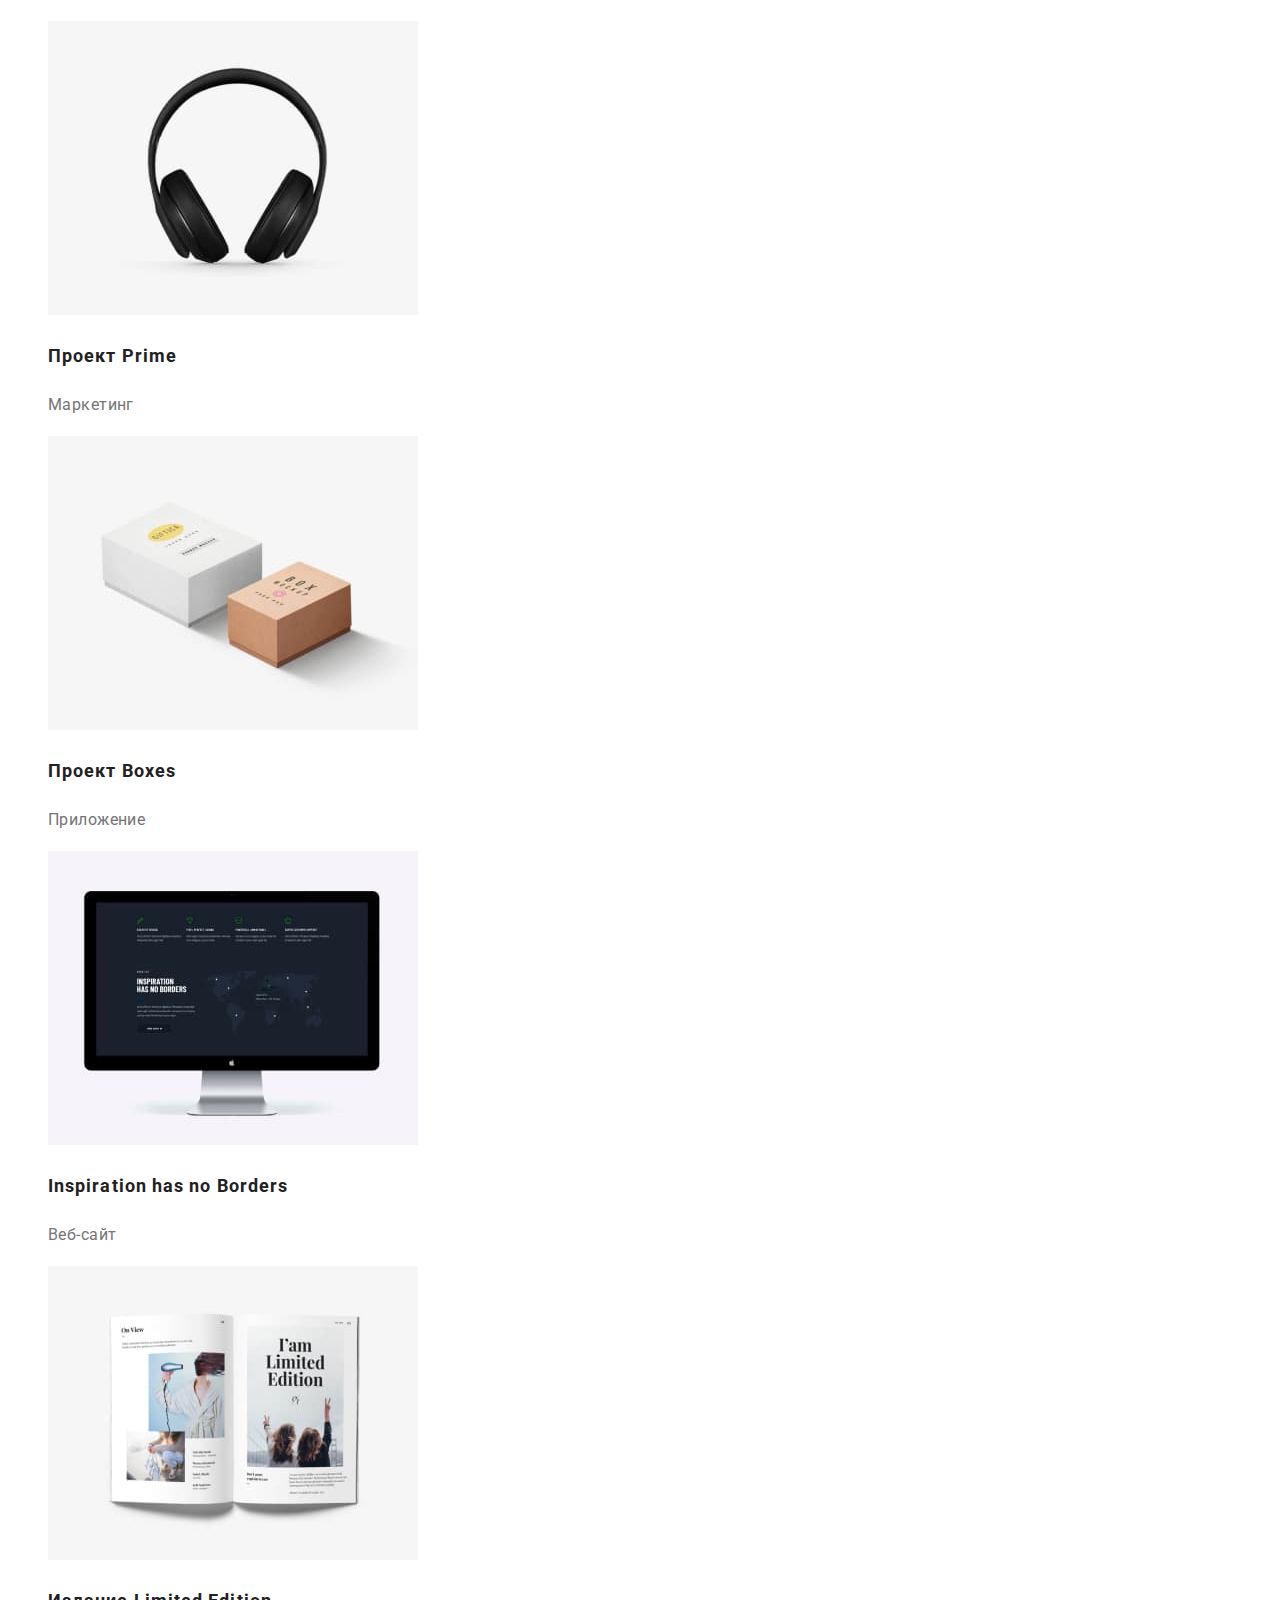
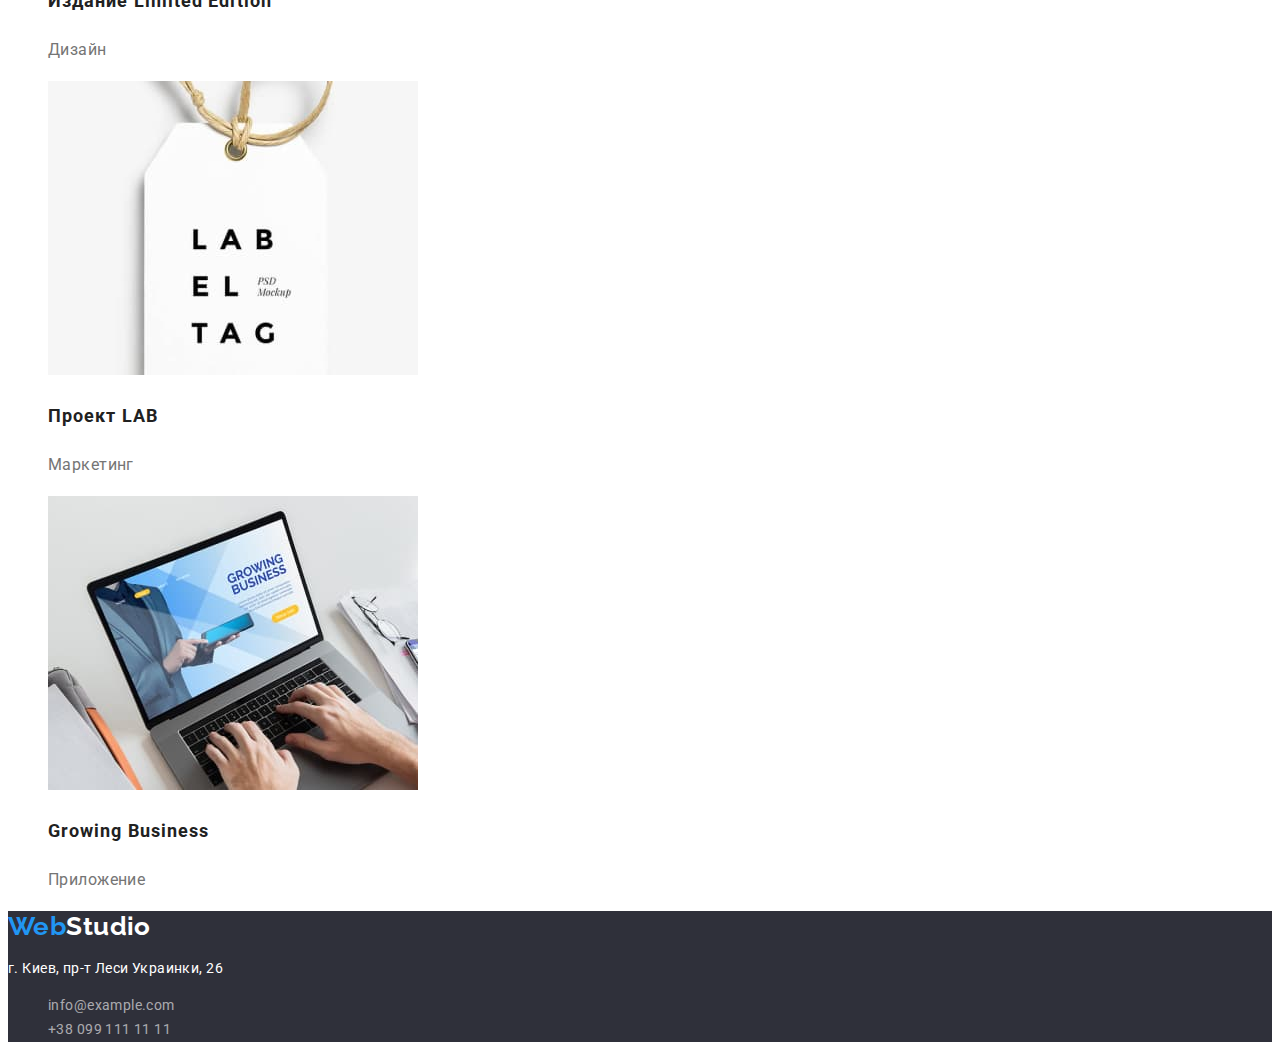
==== commit a60e455b: "Fix problems" ====
--- a/portfolio.html
+++ b/portfolio.html
@@ -18,7 +18,7 @@
     <header class="header">
       <!--Навигация-->
       <nav class="header-nav">
-        <a href="" class="logo link">Web<spa class="dark-logo">Studio</span></a>
+        <a href="" class="logo link">Web<span class="dark-logo">Studio</span></a>
         <ul class="header-list list">
           <li class="header-item">
             <a class="header-link link" href="./index.html">Студия</a>
@@ -48,7 +48,7 @@
         <!-- Фильтры -->
         <ul class="filter-list list">
           <li class="filter-item">
-            <button class="filter-btn" type="button">Все</button>
+            <button class="filter-btn current-filter" type="button">Все</button>
           </li>
           <li class="filter-item">
             <button class="filter-btn" type="button">Веб-сайты</button>
--- a/css/styles.css
+++ b/css/styles.css
@@ -71,6 +71,20 @@
   letter-spacing: 0.02em;
   color: var(--main-txt-cl);
 }
+/* Footer */
+.footer {
+  background-color: #2f303a;
+}
+
+.main-address {
+  font-style: normal;
+  color: #ffffff;
+}
+
+.address-link {
+  font-style: normal;
+  color: rgba(255, 255, 255, 0.6);
+}
 /* -----------------------Main Page Styles--------------------- */
 /* Hero section */
 .hero {
@@ -80,6 +94,7 @@
   font-weight: 900;
   font-size: 44px;
   line-height: 1.36;
+  text-align: center;
   letter-spacing: 0.06em;
   text-transform: uppercase;
   color: #ffffff;
@@ -91,6 +106,8 @@
   letter-spacing: 0.06em;
   color: #ffffff;
   background-color: var(--accent-cl);
+  box-shadow: 0px 4px 4px rgba(0, 0, 0, 0.15);
+  border-radius: 4px;
 }
 .hero-btn:hover,
 .hero-btn:focus {
@@ -113,6 +130,7 @@
   font-size: 36px;
   line-height: 1.17;
   color: var(--title-cl);
+  text-align: center;
 }
 
 /* Team */
@@ -124,22 +142,12 @@
   font-size: 16px;
   line-height: 1.19;
   color: var(--title-cl);
+  text-align: center;
 }
 .team-txt {
   font-size: 16px;
   line-height: 1.19;
-}
-/* Footer */
-.footer {
-  background-color: #2f303a;
-}
-.main-address {
-  font-style: normal;
-  color: #ffffff;
-}
-.address-link {
-  font-style: normal;
-  color: rgba(255, 255, 255, 0.6);
+  text-align: center;
 }
 
 /* ----------------------Portfolio styles---------------------- */
@@ -152,7 +160,8 @@
   color: var(--title-cl);
 }
 .filter-btn:hover,
-.filter-btn:focus {
+.filter-btn:focus,
+.current-filter {
   background-color: var(--accent-cl);
   color: #ffffff;
   cursor: pointer;
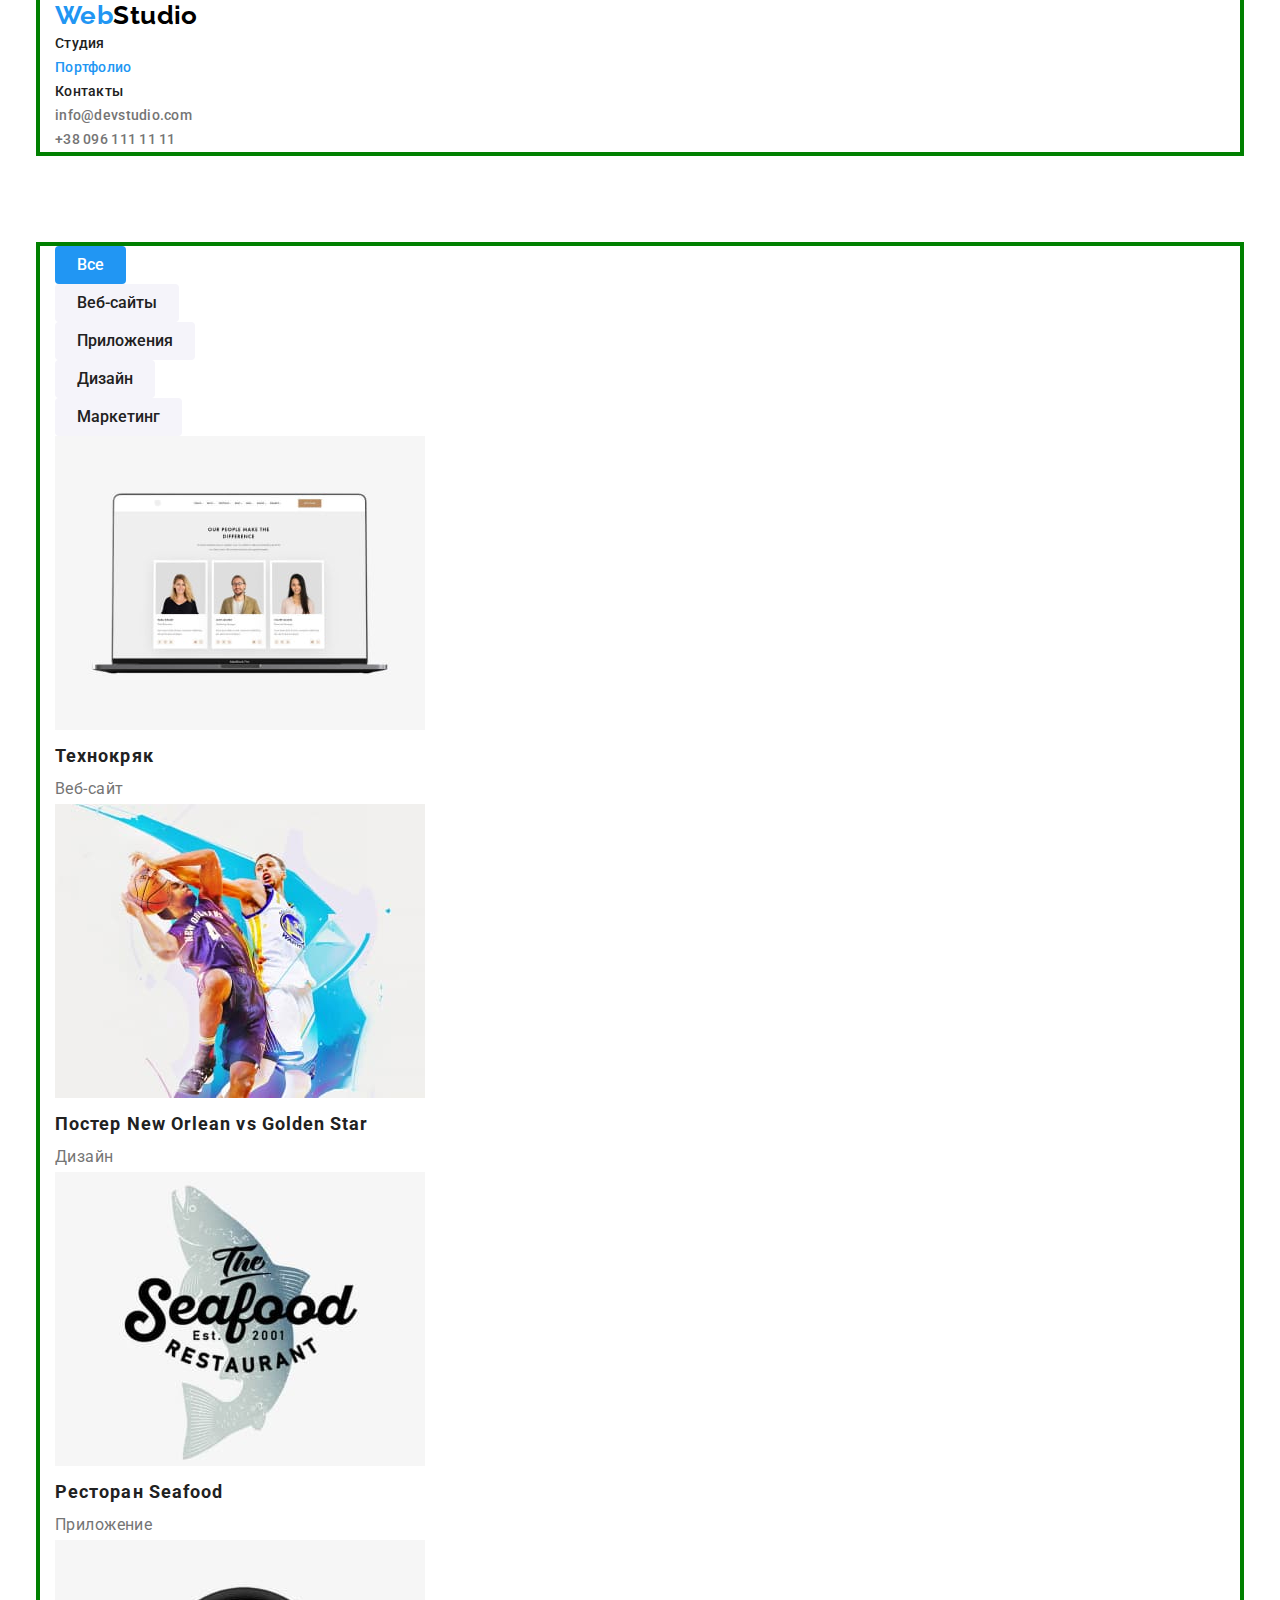
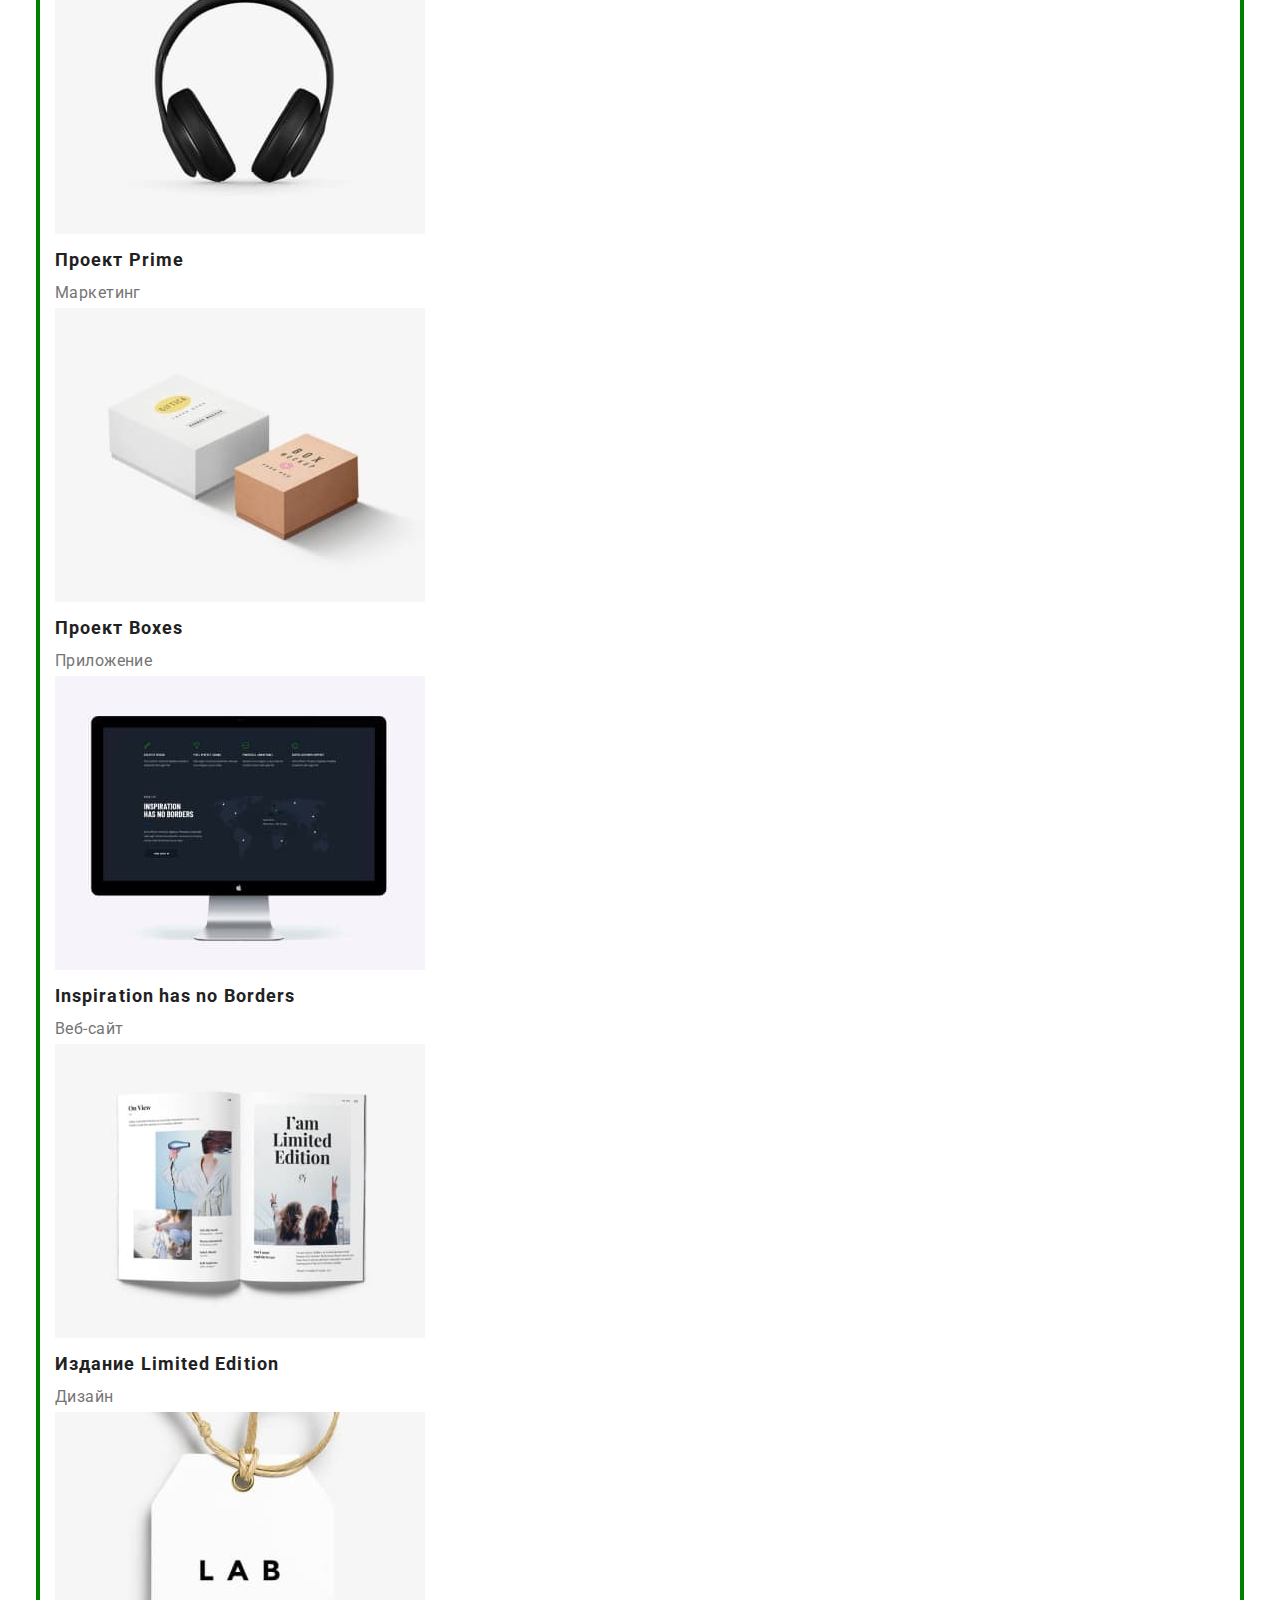
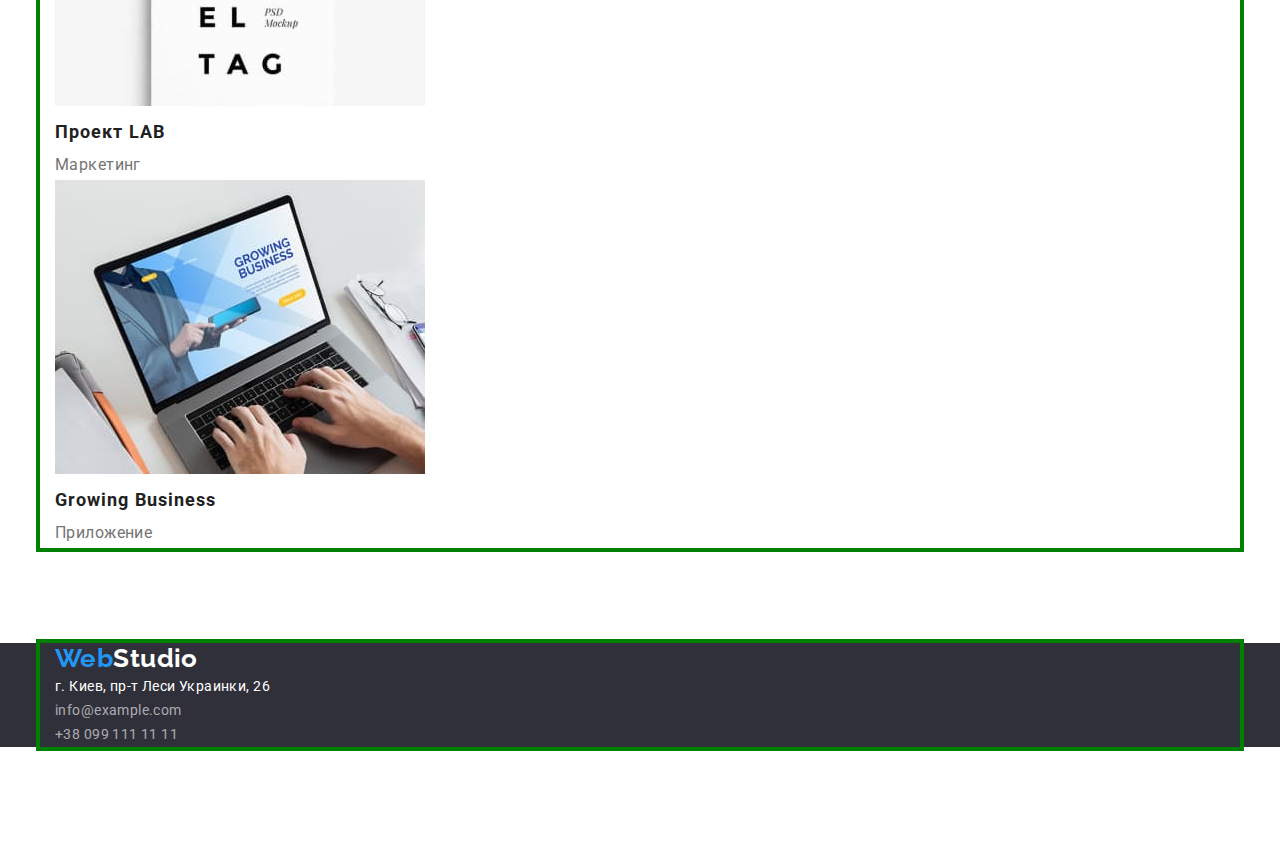
==== commit 7b4439bc: "Starting spacing" ====
--- a/portfolio.html
+++ b/portfolio.html
@@ -5,193 +5,207 @@
     <meta http-equiv="X-UA-Compatible" content="IE=edge" />
     <meta name="viewport" content="width=device-width, initial-scale=1.0" />
     <title>Portfolio</title>
-      <!-- Шрифты -->
-      <link rel="preconnect" href="https://fonts.googleapis.com">
-      <link rel="preconnect" href="https://fonts.gstatic.com" crossorigin>
-      <link href="https://fonts.googleapis.com/css2?family=Raleway:wght@700&family=Roboto:wght@400;500;700;900&display=swap"
-        rel="stylesheet">
-      <!-- Шрифты end-->
+    <!-- Шрифты -->
+    <link rel="preconnect" href="https://fonts.googleapis.com" />
+    <link rel="preconnect" href="https://fonts.gstatic.com" crossorigin />
+    <link
+      href="https://fonts.googleapis.com/css2?family=Raleway:wght@700&family=Roboto:wght@400;500;700;900&display=swap"
+      rel="stylesheet"
+    />
+    <!-- Шрифты end-->
+    <!-- Нормализация -->
+    <link
+      rel="stylesheet"
+      href="https://cdnjs.cloudflare.com/ajax/libs/modern-normalize/1.1.0/modern-normalize.min.css"
+    />
     <link rel="stylesheet" href="./css/styles.css" />
   </head>
   <body>
     <!--Шапка страницы-->
     <header class="header">
-      <!--Навигация-->
-      <nav class="header-nav">
-        <a href="" class="logo link">Web<span class="dark-logo">Studio</span></a>
-        <ul class="header-list list">
-          <li class="header-item">
-            <a class="header-link link" href="./index.html">Студия</a>
+      <div class="container one">
+        <!--Навигация-->
+        <nav class="header-nav">
+          <a href="" class="logo link">Web<span class="dark-logo">Studio</span></a>
+          <ul class="header-list list">
+            <li class="header-item">
+              <a class="header-link link" href="./index.html">Студия</a>
+            </li>
+            <li class="header-item">
+              <a class="header-link link current" href="./portfolio.html">Портфолио</a>
+            </li>
+            <li class="header-item">
+              <a class="header-link link" href="">Контакты</a>
+            </li>
+          </ul>
+        </nav>
+
+        <!--Контакты-->
+        <ul class="contact-list list">
+          <li class="contact-item">
+            <a class="contact-link link" href="mailto:info@devstudio.com">info@devstudio.com</a>
           </li>
-          <li class="header-item">
-            <a class="header-link link current" href="./portfolio.html">Портфолио</a>
-          </li>
-          <li class="header-item">
-            <a class="header-link link" href="">Контакты</a>
+          <li class="contact-item">
+            <a class="contact-link link" href="tel:+380961111111">+38 096 111 11 11</a>
           </li>
         </ul>
-      </nav>
-      <!--Контакты-->
-      <ul class="contact-list list">
-        <li class="contact-item">
-          <a class="contact-link link" href="mailto:info@devstudio.com">info@devstudio.com</a>
-        </li>
-        <li class="contact-item">
-          <a class="contact-link link" href="tel:+380961111111">+38 096 111 11 11</a>
-        </li>
-      </ul>
+      </div>
     </header>
     <!-- Главный контент -->
     <main>
-      <h1 hidden>Портфолио</h1>
-      <section class="portfolio">
-        <!-- Фильтры -->
-        <ul class="filter-list list">
-          <li class="filter-item">
-            <button class="filter-btn current-filter" type="button">Все</button>
-          </li>
-          <li class="filter-item">
-            <button class="filter-btn" type="button">Веб-сайты</button>
-          </li>
-          <li class="filter-item">
-            <button class="filter-btn" type="button">Приложения</button>
-          </li>
-          <li class="filter-item">
-            <button class="filter-btn" type="button">Дизайн</button>
-          </li>
-          <li class="filter-item">
-            <button class="filter-btn" type="button">Маркетинг</button>
-          </li>
-        </ul>
-        <!-- Портфолио -->
-        <ul class="portfolio-list list">
-          <li class="portfolio-item">
-            <a href="" class="portfolio-link link">
-              <img
-                class="portfolio-img"
-                src="./images/portfolio/portfolio1.jpg"
-                alt="Ноутбук с открытой страницей сайта"
-                width="370"
-              />
-              <h2 class="portfolio-name">Технокряк</h2>
-              <p class="portfolio-text">Веб-сайт</p>
-            </a>
-          </li>
-          <li class="portfolio-item">
-            <a href="" class="portfolio-link link">
-              <img
-                class="portfolio-img"
-                src="./images/portfolio/portfolio2.jpg"
-                alt="Баскетболисты с мячом"
-                width="370"
-              />
-              <h2 class="portfolio-name">
-                Постер <span lang="en">New Orlean vs Golden Star</span>
-              </h2>
-              <p class="portfolio-text">Дизайн</p>
-            </a>
-          </li>
-          <li class="portfolio-item">
-            <a href="" class="portfolio-link link">
-              <img
-                class="portfolio-img"
-                src="./images/portfolio/portfolio3.jpg"
-                alt="Логотип рыбного ресторана"
-                width="370"
-              />
-              <h2 class="portfolio-name">Ресторан <span lang="en">Seafood</span></h2>
-              <p class="portfolio-text">Приложение</p>
-              </a>
-          </li>
-          <li class="portfolio-item">
-            <a href="" class="portfolio-link link">
-              <img
-                class="portfolio-img"
-                src="./images/portfolio/portfolio4.jpg"
-                alt="Наушники"
-                width="370"
-              />
-              <h2 class="portfolio-name">Проект <span lang="en">Prime</span></h2>
-              <p class="portfolio-text">Маркетинг</p>
-            </a>
-          </li>
-          <li class="portfolio-item">
-            <a href="" class="portfolio-link link">
-              <img
-                class="portfolio-img"
-                src="./images/portfolio/portfolio5.jpg"
-                alt="Две коробки"
-                width="370"
-              />
-              <h2 class="portfolio-name">Проект <span lang="en">Boxes</span></h2>
-              <p class="portfolio-text">Приложение</p>
-            </a>
-          </li>
-          <li class="portfolio-item">
-            <a href="" class="portfolio-link link">
-              <img
-                class="portfolio-img"
-                src="./images/portfolio/portfolio6.jpg"
-                alt="Монитор компьютера"
-                width="370"
-              />
-              <h2 class="portfolio-name" lang="en">Inspiration has no Borders</h2>
-              <p class="portfolio-text">Веб-сайт</p>
-            </a>
-          </li>
-          <li class="portfolio-item">
-            <a href="" class="portfolio-link link">
-              <img
-                class="portfolio-img"
-                src="./images/portfolio/portfolio7.jpg"
-                alt="Книга"
-                width="370"
-              />
-              <h2 class="portfolio-name">Издание <span lang="en">Limited Edition</span></h2>
-              <p class="portfolio-text">Дизайн</p>
-            </a>
-          </li>
-          <li class="portfolio-item">
-            <a href="" class="portfolio-link link">
-              <img
-                class="portfolio-img"
-                src="./images/portfolio/portfolio8.jpg"
-                alt="Бирка"
-                width="370"
-              />
-              <h2 class="portfolio-name">Проект <span lang="en">LAB</span></h2>
-              <p class="portfolio-text">Маркетинг</p>
-            </a>
-          </li>
-          <li class="portfolio-item">
-            <a href="" class="portfolio-link link">
-              <img
-                class="portfolio-img"
-                src="./images/portfolio/portfolio9.jpg"
-                alt="Человек за ноутбуком"
-                width="370"
-              />
-              <h2 class="portfolio-name" lang="en">Growing Business</h2>
-              <p class="portfolio-text">Приложение</p>
-            </a>
-          </li>
-        </ul>
-      </section>
+      <div class="container portfolio-box">
+        <h1 hidden>Портфолио</h1>
+        <section class="portfolio">
+          <!-- Фильтры -->
+          <ul class="filter-list list">
+            <li class="filter-item">
+              <button class="filter-btn current-filter" type="button">Все</button>
+            </li>
+            <li class="filter-item">
+              <button class="filter-btn" type="button">Веб-сайты</button>
+            </li>
+            <li class="filter-item">
+              <button class="filter-btn" type="button">Приложения</button>
+            </li>
+            <li class="filter-item">
+              <button class="filter-btn" type="button">Дизайн</button>
+            </li>
+            <li class="filter-item">
+              <button class="filter-btn" type="button">Маркетинг</button>
+            </li>
+          </ul>
+          <!-- Портфолио -->
+          <ul class="portfolio-list list">
+            <li class="portfolio-item">
+              <a href="" class="portfolio-link link">
+                <img
+                  class="portfolio-img"
+                  src="./images/portfolio/portfolio1.jpg"
+                  alt="Ноутбук с открытой страницей сайта"
+                  width="370"
+                />
+                <h2 class="portfolio-name">Технокряк</h2>
+                <p class="portfolio-text">Веб-сайт</p>
+              </a>
+            </li>
+            <li class="portfolio-item">
+              <a href="" class="portfolio-link link">
+                <img
+                  class="portfolio-img"
+                  src="./images/portfolio/portfolio2.jpg"
+                  alt="Баскетболисты с мячом"
+                  width="370"
+                />
+                <h2 class="portfolio-name">
+                  Постер <span lang="en">New Orlean vs Golden Star</span>
+                </h2>
+                <p class="portfolio-text">Дизайн</p>
+              </a>
+            </li>
+            <li class="portfolio-item">
+              <a href="" class="portfolio-link link">
+                <img
+                  class="portfolio-img"
+                  src="./images/portfolio/portfolio3.jpg"
+                  alt="Логотип рыбного ресторана"
+                  width="370"
+                />
+                <h2 class="portfolio-name">Ресторан <span lang="en">Seafood</span></h2>
+                <p class="portfolio-text">Приложение</p>
+              </a>
+            </li>
+            <li class="portfolio-item">
+              <a href="" class="portfolio-link link">
+                <img
+                  class="portfolio-img"
+                  src="./images/portfolio/portfolio4.jpg"
+                  alt="Наушники"
+                  width="370"
+                />
+                <h2 class="portfolio-name">Проект <span lang="en">Prime</span></h2>
+                <p class="portfolio-text">Маркетинг</p>
+              </a>
+            </li>
+            <li class="portfolio-item">
+              <a href="" class="portfolio-link link">
+                <img
+                  class="portfolio-img"
+                  src="./images/portfolio/portfolio5.jpg"
+                  alt="Две коробки"
+                  width="370"
+                />
+                <h2 class="portfolio-name">Проект <span lang="en">Boxes</span></h2>
+                <p class="portfolio-text">Приложение</p>
+              </a>
+            </li>
+            <li class="portfolio-item">
+              <a href="" class="portfolio-link link">
+                <img
+                  class="portfolio-img"
+                  src="./images/portfolio/portfolio6.jpg"
+                  alt="Монитор компьютера"
+                  width="370"
+                />
+                <h2 class="portfolio-name" lang="en">Inspiration has no Borders</h2>
+                <p class="portfolio-text">Веб-сайт</p>
+              </a>
+            </li>
+            <li class="portfolio-item">
+              <a href="" class="portfolio-link link">
+                <img
+                  class="portfolio-img"
+                  src="./images/portfolio/portfolio7.jpg"
+                  alt="Книга"
+                  width="370"
+                />
+                <h2 class="portfolio-name">Издание <span lang="en">Limited Edition</span></h2>
+                <p class="portfolio-text">Дизайн</p>
+              </a>
+            </li>
+            <li class="portfolio-item">
+              <a href="" class="portfolio-link link">
+                <img
+                  class="portfolio-img"
+                  src="./images/portfolio/portfolio8.jpg"
+                  alt="Бирка"
+                  width="370"
+                />
+                <h2 class="portfolio-name">Проект <span lang="en">LAB</span></h2>
+                <p class="portfolio-text">Маркетинг</p>
+              </a>
+            </li>
+            <li class="portfolio-item">
+              <a href="" class="portfolio-link link">
+                <img
+                  class="portfolio-img"
+                  src="./images/portfolio/portfolio9.jpg"
+                  alt="Человек за ноутбуком"
+                  width="370"
+                />
+                <h2 class="portfolio-name" lang="en">Growing Business</h2>
+                <p class="portfolio-text">Приложение</p>
+              </a>
+            </li>
+          </ul>
+        </section>
+      </div>
     </main>
     <!--Футер страницы-->
     <footer class="footer">
-      <a class="logo link" href="">Web<span class="light-logo">Studio</span></a>
-      <address class="address">
-        <p class="main-address">г. Киев, пр-т Леси Украинки, 26</p>
-        <ul class="address-list list">
-          <li class="address-item">
-            <a class="address-link link" href="mailto:info@example.com">info@example.com</a>
-          </li>
-          <li class="address-item">
-            <a class="address-link link" href="tel:+30991111111">+38 099 111 11 11</a>
-          </li>
-        </ul>
-      </address>
+      <div class="container">
+        <a class="logo link" href="">Web<span class="light-logo">Studio</span></a>
+        <address class="address">
+          <p class="main-address">г. Киев, пр-т Леси Украинки, 26</p>
+          <ul class="address-list list">
+            <li class="address-item">
+              <a class="address-link link" href="mailto:info@example.com">info@example.com</a>
+            </li>
+            <li class="address-item">
+              <a class="address-link link" href="tel:+30991111111">+38 099 111 11 11</a>
+            </li>
+          </ul>
+        </address>
+      </div>
     </footer>
   </body>
 </html>
--- a/css/styles.css
+++ b/css/styles.css
@@ -26,9 +26,15 @@
 /* Сброс оформления стилей */
 .list {
   list-style: none;
+  margin: 0;
+  padding: 0;
 }
 .link {
   text-decoration: none;
+  
+}
+h1, h2, h3, p {
+  margin: 0;
 }
 
 /* Logo */
@@ -71,11 +77,26 @@
   letter-spacing: 0.02em;
   color: var(--main-txt-cl);
 }
+.container {
+  margin-left: auto;
+  margin-right: auto;
+  margin-bottom: 95px;
+  width: 1200px;
+  padding-right: 15px;
+  padding-left: 15px;
+  outline: 4px solid green;
+}
+.one {
+  margin-bottom: 0;
+}
+
 /* Footer */
 .footer {
   background-color: #2f303a;
 }
-
+.address {
+  font-style: normal;
+}
 .main-address {
   font-style: normal;
   color: #ffffff;
@@ -89,7 +110,11 @@
 /* Hero section */
 .hero {
   background-color: var(--hero-bcg-cl);
-}
+  }
+  .hero-box {
+    height: 600px;
+  }
+
 .hero-title {
   font-weight: 900;
   font-size: 44px;
@@ -100,6 +125,11 @@
   color: #ffffff;
 }
 .hero-btn {
+  display: inline-block;
+  min-width: 200px;
+  padding: 10px 30px;
+  text-align: center;
+  font-family: inherit;
   font-weight: 700;
   font-size: 16px;
   line-height: 1.88;
@@ -108,6 +138,8 @@
   background-color: var(--accent-cl);
   box-shadow: 0px 4px 4px rgba(0, 0, 0, 0.15);
   border-radius: 4px;
+  border: 0;
+
 }
 .hero-btn:hover,
 .hero-btn:focus {
@@ -131,6 +163,7 @@
   line-height: 1.17;
   color: var(--title-cl);
   text-align: center;
+  margin-bottom: 50px;
 }
 
 /* Team */
@@ -149,15 +182,22 @@
   line-height: 1.19;
   text-align: center;
 }
+.team-title {
+  padding-top: 94px;
+}
 
 /* ----------------------Portfolio styles---------------------- */
 /* Filters btn */
 .filter-btn {
+  font-family: inherit;
   background-color: #f5f4fa;
   font-weight: 500;
   font-size: 16px;
   line-height: 1.63;
   color: var(--title-cl);
+  border-radius: 4px;
+  border: none;
+  padding: 6px 22px;
 }
 .filter-btn:hover,
 .filter-btn:focus,
@@ -175,8 +215,10 @@
   color: var(--title-cl);
 }
 .portfolio-text {
-  font-weight: 400;
   font-size: 16px;
   line-height: 1.88;
   color: var(--main-txt-cl);
 }
+.portfolio-box {
+  margin-top: 94px;
+}
